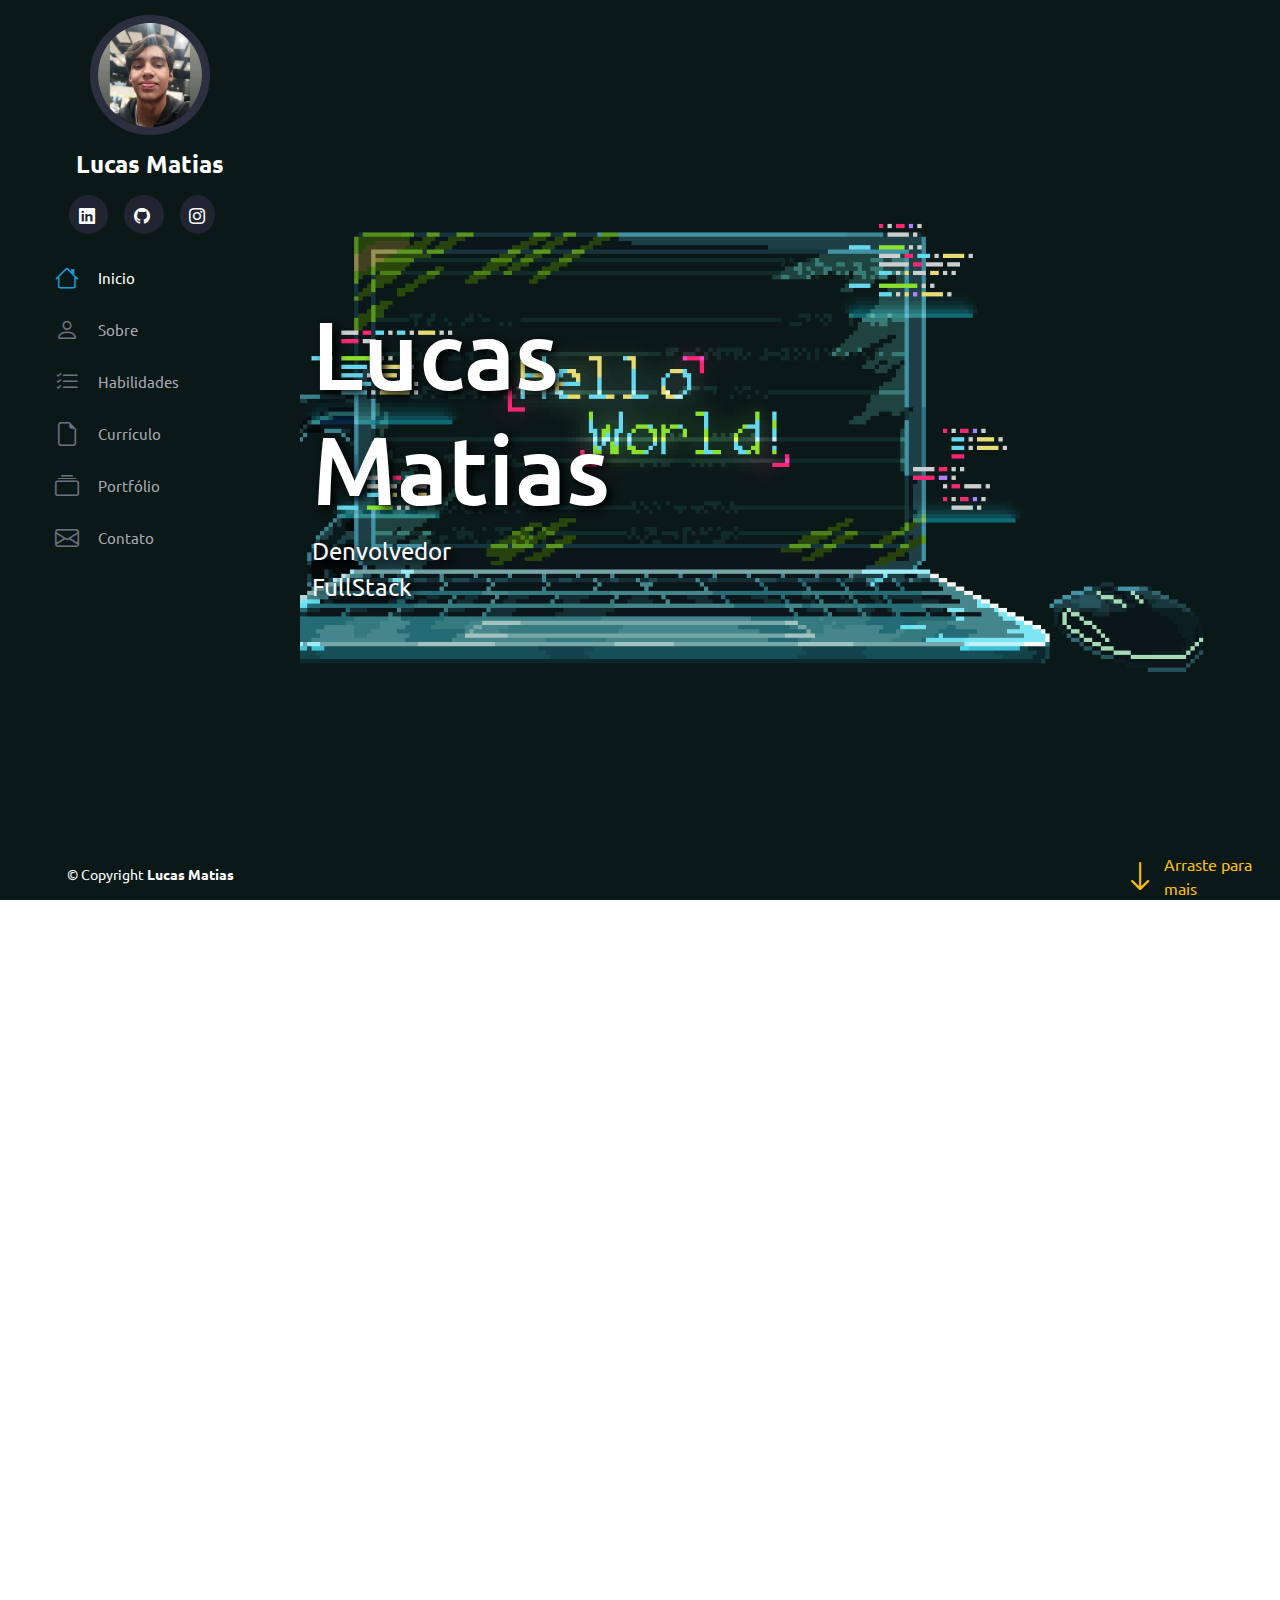
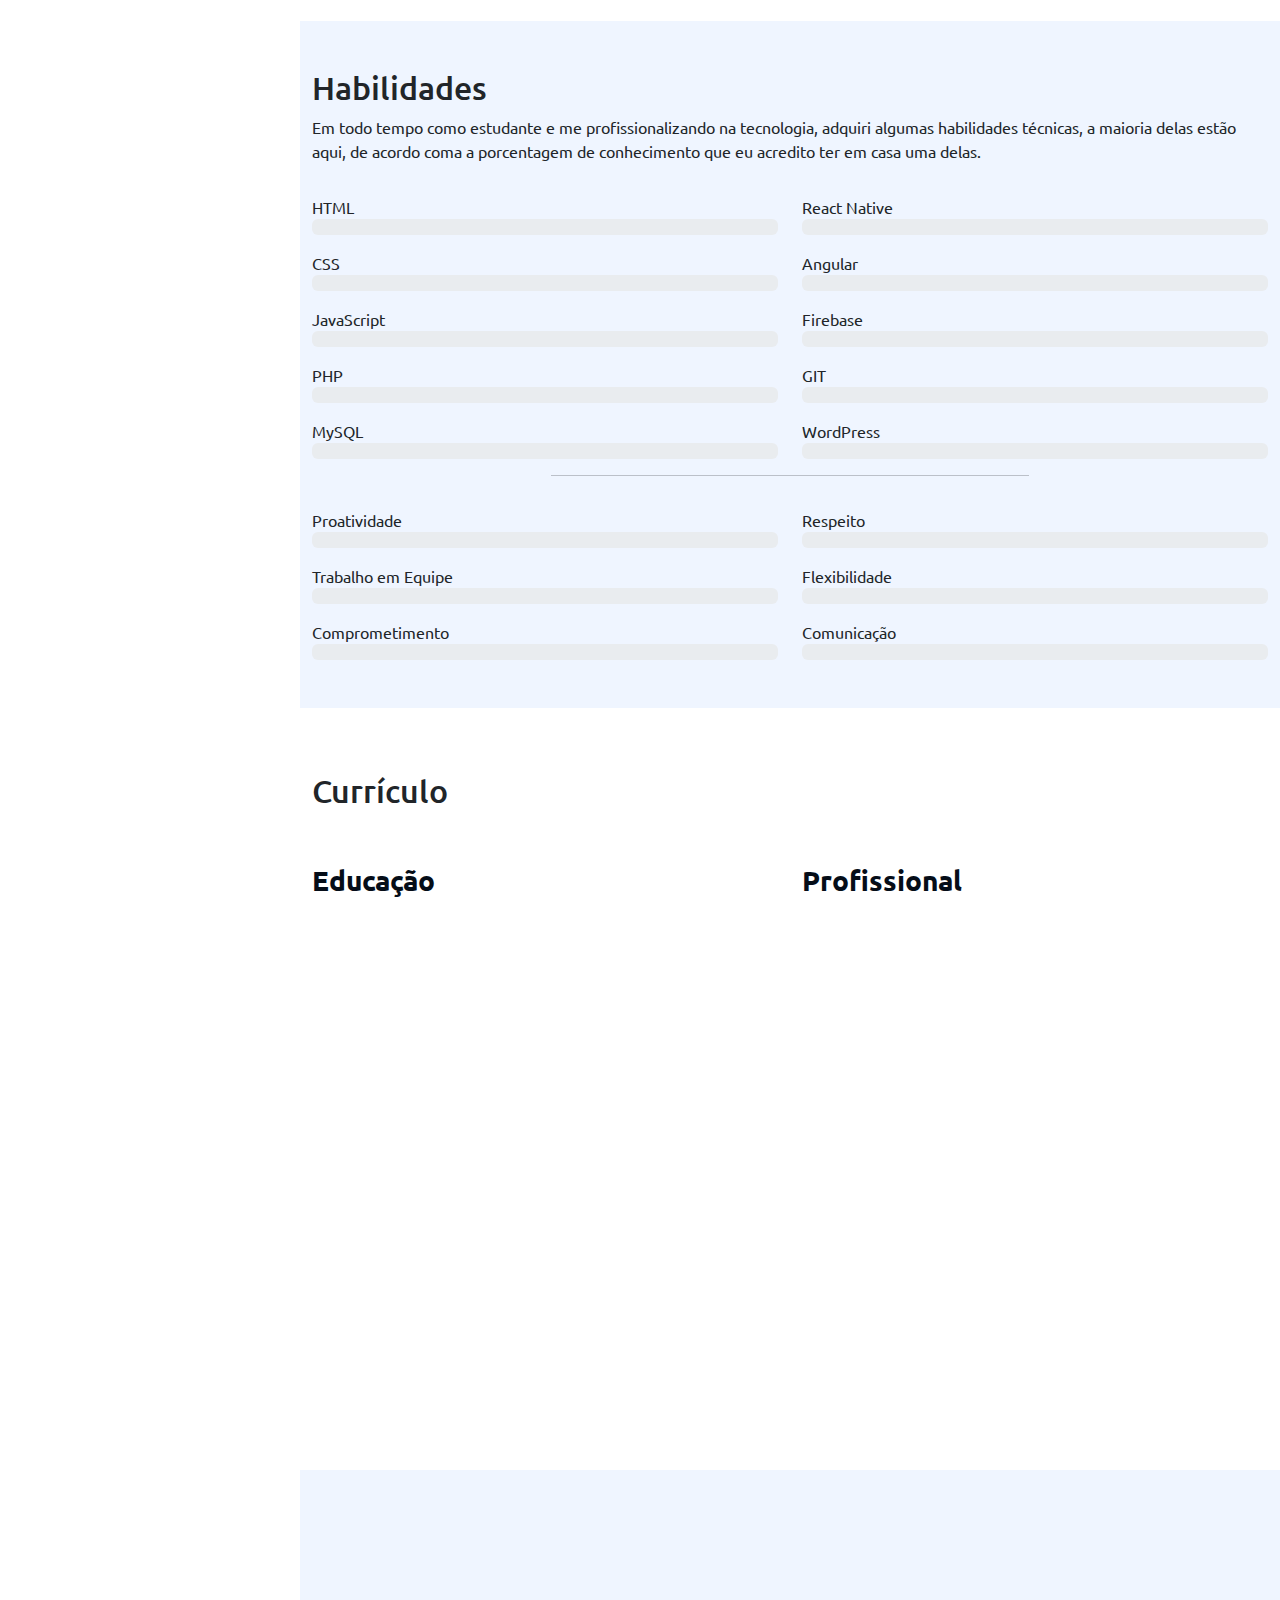
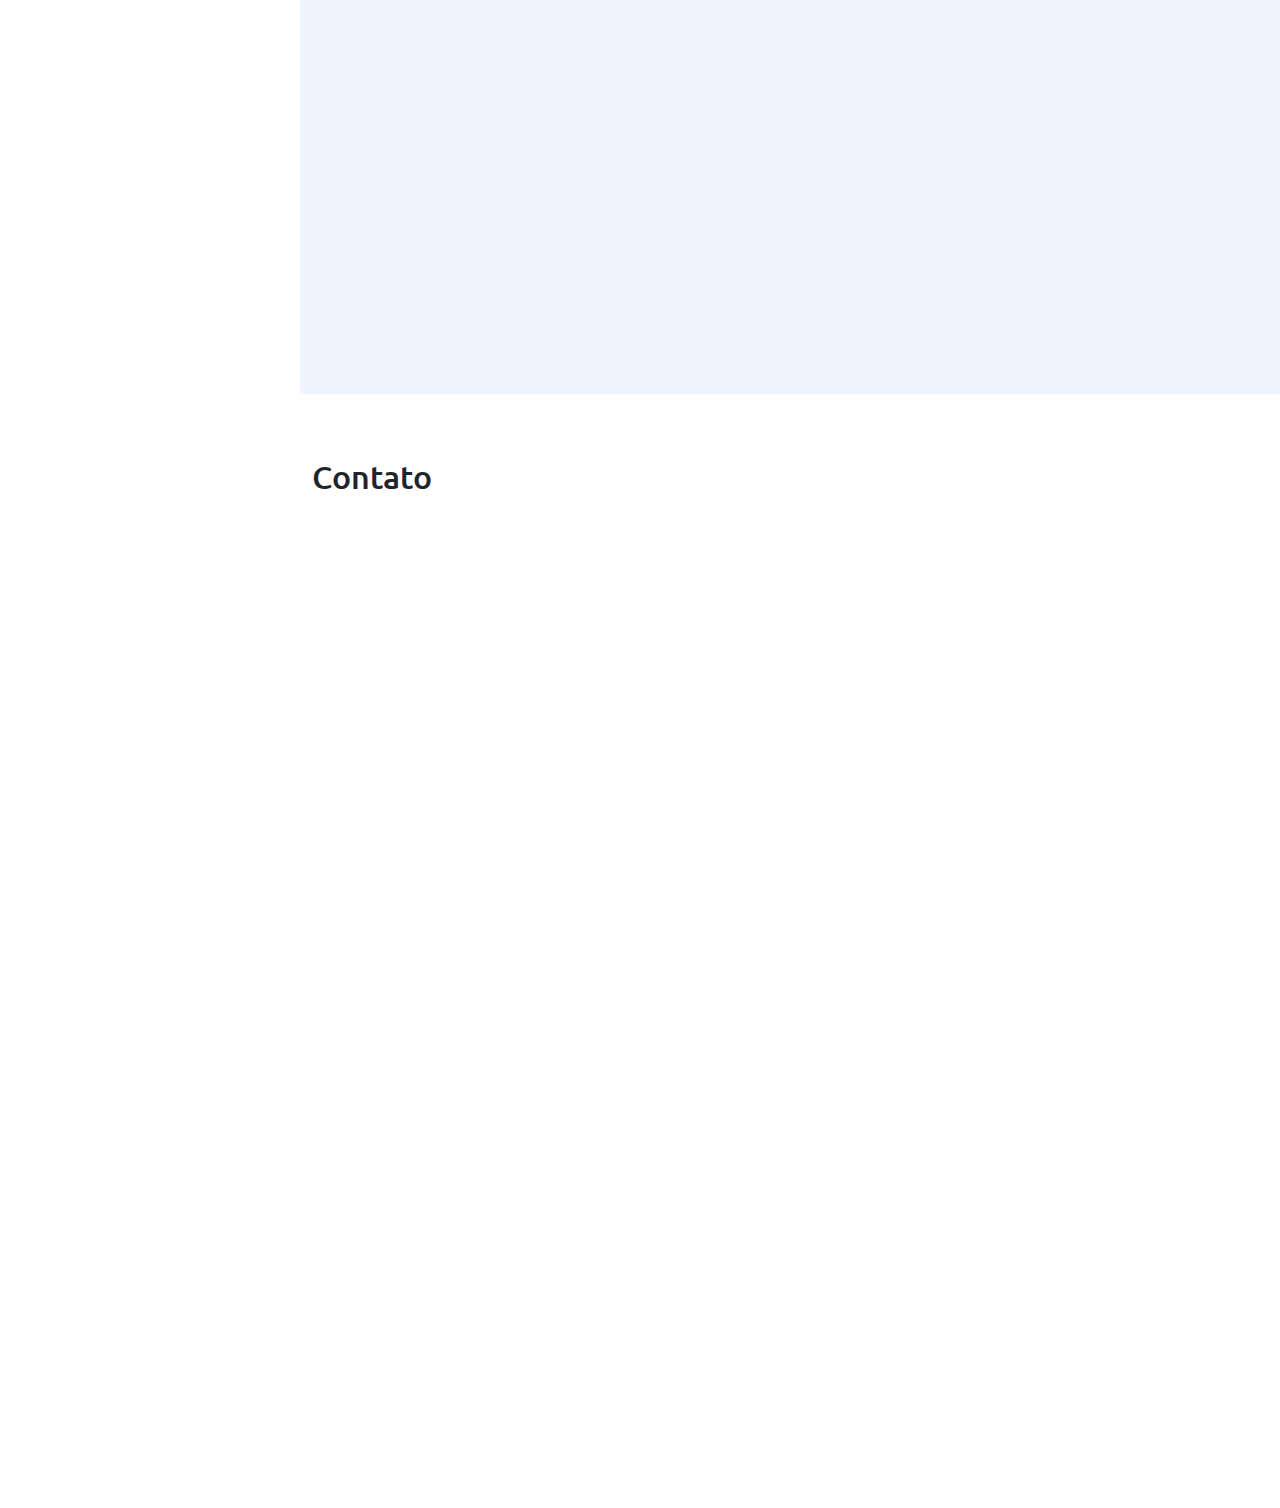
==== index.html @ ee11fd6c "mudando index" ====
<!DOCTYPE html>
<html lang="pt-br">

<head>
    <meta charset="UTF-8">
    <meta http-equiv="X-UA-Compatible" content="IE=edge">
    <meta name="viewport" content="width=device-width, initial-scale=1.0">
    <link rel="stylesheet" href="../static/bootstrap/css/bootstrap.css">
    <link rel="stylesheet" href="../static/style.css">
    <link rel="icon" type="image/png" href="../static/img/Icon.png">
    <link rel="stylesheet" href="https://cdn.jsdelivr.net/npm/bootstrap-icons@1.10.3/font/bootstrap-icons.css">
    <title>Portfólio | Lucas Matias</title>
</head>

<body>

    <i class="bi bi-list menu-mobile"></i>

    <aside id="header">
        <section class="profile">
            <img src="../static/img/perfil.png" alt="Foto do Lucas">
            <h1> Lucas Matias </h1>
            <div class="social-links mt-4 text-center">
                <a target="_blank" href="https://www.linkedin.com/in/lucas-matias-da-silva-a723561b2/">
                    <i class="bi bi-linkedin"></i>
                </a>
                <a target="_blank" href="https://github.com/LucasMatiasSilva">
                    <i class="bi bi-github"></i>
                </a>
                <a target="_blank" href="https://www.instagram.com/lucas_matias077/">
                    <i class="bi bi-instagram"></i>
                </a>
            </div>
        </section>

        <nav id="navbar" class="nav-menu">
            <ul class="nav flex-column">
                <li class="nav-item">
                    <a class="nav-link active" aria-current="page" href="#inicio"><i class="bi bi-house"></i>Inicio</a>
                </li>
                <li class="nav-item">
                    <a class="nav-link" href="#sobre"><i class="bi bi-person"></i>Sobre</a>
                </li>
                <li class="nav-item">
                    <a class="nav-link" href="#habilidades"><i class="bi bi-list-check"></i>Habilidades</a>
                </li>
                <li class="nav-item">
                    <a class="nav-link" href="#curriculo"><i class="bi bi-file-earmark"></i>Currículo</a>
                </li>
                <li class="nav-item">
                    <a class="nav-link" href="#portfolio"><i class="bi bi-collection"></i>Portfólio</a>
                </li>
                <li class="nav-item">
                    <a class="nav-link" href="#contato"><i class="bi bi-envelope"></i>Contato</a>
                </li>
        </nav>
    </aside>

    <main id="main">

        <section id="inicio" class="row m-0 p-0">
            <div class="col-md-5 d-flex justify-content-center align-items-center flex-column">
                <h2 class="text-white text-shadow"> Lucas Matias </h2>
                <span id="subtitle" class="text-light">Denvolvedor FullStack</span>
            </div>

            <div class="col-md-7 d-flex justify-content-end align-items-end">
                <div id="arraste" class="d-flex align-items-center">
                    <i class="bi bi-arrow-down text-warning pe-2 fs-2" aria-hidden="true"></i>
                    <a href="#sobre" class="text-warning">Arraste para mais</a>
                </div>
            </div>
        </section>

        <section class="container mt-5" id="sobre">
            <div class="row w-100">
                <div class="col-md-12" data-anime="down">
                    <h2 class="pt-3">Sobre</h2>
                    <p>
                        Sei no quanto a educação pode mudar realidades, isso porque tive a oportunidade de me formar no
                        curso técnico de desenvolvimento
                        de sistemas, e atualmente, curso análise em desenvolvimento de sistemas, e esse fator mudo minha
                        mente por completo. A partir disso fui me aprimorando a cada dia, estudando e trabalhando para
                        ser o melhor de mim,
                        hoje estou a procura de uma oportunidade no mercado de trabalho na área de desenvolvimento, me
                        apaixonei pela tecnologia
                        e por tudo que ela pode me proporcionar. Linguagens, criação de sites, desenvolver para web e
                        mobile, isso é o que faço,
                        a minha vocação!.
                    </p>
                </div>
            </div>
            <div class="row mt-4">
                <div class="col-md-4">
                    <img class="img-fluid shadow" src="../static/img/perfil.png" alt="Foto do Lucas" data-anime="left">
                </div>

                <div class="col-md-8" data-anime="right">
                    <h3>Desenvolvedor FullStack</h3>
                    <p>
                        Atulmente estou estudando tecnologias como Angular, React Native, porém já tenho conhecimentos
                        com
                        HTML, CSS, JavaScript, Php e MySQL
                    </p>

                    <div class="row mt-3 mb-3">
                        <div class="col-md-6 fs-5">
                            <ul class="list-group list-group-flush">
                                <li class="list-group-item">
                                    Niver: <span class="fw-lighter"> 10 de Setembro de 2004 </span>
                                </li>
                                <li class="list-group-item">
                                    Idade: <span class="fw-lighter"> 18 anos </span>
                                </li>
                                <li class="list-group-item">
                                    Cidade: <span class="fw-lighter"> Votorantim </span>
                                </li>
                                <li class="list-group-item">
                                    Estado: <span class="fw-lighter"> São Paulo </span>
                                </li>
                            </ul>
                        </div>
                        <div class="col-md-6 fs-5">
                            <ul class="list-group list-group-flush">
                                <li class="list-group-item">
                                    Hobby: <span class="fw-lighter"> Futebol </span>
                                </li>
                                <li class="list-group-item">
                                    Site: <a target="_blank" href=""
                                        class="fw-lighter text-decoration-none link-dark">links.lucasmatias</a>
                                </li>
                                <li class="list-group-item">
                                    Trabalho: <span class="fw-lighter"> Desenvolvedor </span>
                                </li>
                                <li class="list-group-item">
                                    Experiência: <span class="fw-lighter"> 3 anos </span>
                                </li>
                            </ul>
                        </div>
                    </div>

                    <p>
                        Além de desenvolver, também estudo junto de amigos e colegas, criando projetos simples e
                        dinâmicos, ajudando também
                        na evolução de cada um e na minha evolução.
                    </p>
                </div>
            </div>
        </section>

        <section class="mt-5 section-bg" id="habilidades">

            <div class="container pb-5">
                <h2 class="pt-5">Habilidades</h2>
                <p>
                    Em todo tempo como estudante e me profissionalizando na tecnologia, adquiri algumas habilidades
                    técnicas,
                    a maioria delas estão aqui, de acordo coma a porcentagem de conhecimento que eu acredito ter em casa
                    uma delas.
                </p>

                <div class="row">
                    <div class="col-md-6">
                        <p class="mt-3 mb-0">HTML</p>
                        <div class="progress" role="progressbar" aria-label="Example with label" aria-valuenow="25"
                            aria-valuemin="0" aria-valuemax="100">
                            <div class="progress-bar" style="width: 90%" data-anime="left">90%</div>
                        </div>
                        <p class="mt-3 mb-0">CSS</p>
                        <div class="progress" role="progressbar" aria-label="Example with label" aria-valuenow="25"
                            aria-valuemin="0" aria-valuemax="100">
                            <div class="progress-bar" style="width: 75%" data-anime="left">75%</div>
                        </div>
                        <p class="mt-3 mb-0">JavaScript</p>
                        <div class="progress" role="progressbar" aria-label="Example with label" aria-valuenow="25"
                            aria-valuemin="0" aria-valuemax="100">
                            <div class="progress-bar" style="width: 65%" data-anime="left">65%</div>
                        </div>
                        <p class="mt-3 mb-0">PHP</p>
                        <div class="progress" role="progressbar" aria-label="Example with label" aria-valuenow="25"
                            aria-valuemin="0" aria-valuemax="100">
                            <div class="progress-bar" style="width: 60%" data-anime="left">60%</div>
                        </div>
                        <p class="mt-3 mb-0">MySQL</p>
                        <div class="progress" role="progressbar" aria-label="Example with label" aria-valuenow="25"
                            aria-valuemin="0" aria-valuemax="100">
                            <div class="progress-bar" style="width: 50%" data-anime="left">50%</div>
                        </div>
                    </div>
                    <div class="col-md-6">
                        <p class="mt-3 mb-0">React Native</p>
                        <div class="progress" role="progressbar" aria-label="Example with label" aria-valuenow="25"
                            aria-valuemin="0" aria-valuemax="100">
                            <div class="progress-bar" style="width: 45%" data-anime="left">45%</div>
                        </div>
                        <p class="mt-3 mb-0">Angular</p>
                        <div class="progress" role="progressbar" aria-label="Example with label" aria-valuenow="25"
                            aria-valuemin="0" aria-valuemax="100">
                            <div class="progress-bar" style="width: 40%" data-anime="left">35%</div>
                        </div>
                        <p class="mt-3 mb-0">Firebase</p>
                        <div class="progress" role="progressbar" aria-label="Example with label" aria-valuenow="25"
                            aria-valuemin="0" aria-valuemax="100">
                            <div class="progress-bar" style="width: 60%" data-anime="left">60%</div>
                        </div>
                        <p class="mt-3 mb-0">GIT</p>
                        <div class="progress" role="progressbar" aria-label="Example with label" aria-valuenow="25"
                            aria-valuemin="0" aria-valuemax="100">
                            <div class="progress-bar" style="width: 80%" data-anime="left">80%</div>
                        </div>
                        <p class="mt-3 mb-0">WordPress</p>
                        <div class="progress" role="progressbar" aria-label="Example with label" aria-valuenow="25"
                            aria-valuemin="0" aria-valuemax="100">
                            <div class="progress-bar" style="width: 85%" data-anime="left">85%</div>
                        </div>
                    </div>
                </div>

                <hr class="w-50 me-auto ms-auto">

                <div class="row">
                    <div class="col-md-6">
                        <p class="mt-3 mb-0">Proatividade</p>
                        <div class="progress" role="progressbar" aria-label="Example with label" aria-valuenow="25"
                            aria-valuemin="0" aria-valuemax="100">
                            <div class="progress-bar" style="width: 95%" data-anime="left">95%</div>
                        </div>
                        <p class="mt-3 mb-0">Trabalho em Equipe</p>
                        <div class="progress" role="progressbar" aria-label="Example with label" aria-valuenow="25"
                            aria-valuemin="0" aria-valuemax="100">
                            <div class="progress-bar" style="width: 98%" data-anime="left">98%</div>
                        </div>
                        <p class="mt-3 mb-0">Comprometimento</p>
                        <div class="progress" role="progressbar" aria-label="Example with label" aria-valuenow="25"
                            aria-valuemin="0" aria-valuemax="100">
                            <div class="progress-bar" style="width: 95%" data-anime="left">95%</div>
                        </div>
                    </div>
                    <div class="col-md-6">
                        <p class="mt-3 mb-0">Respeito</p>
                        <div class="progress" role="progressbar" aria-label="Example with label" aria-valuenow="25"
                            aria-valuemin="0" aria-valuemax="100">
                            <div class="progress-bar" style="width: 100%" data-anime="left">100%</div>
                        </div>
                        <p class="mt-3 mb-0">Flexibilidade</p>
                        <div class="progress" role="progressbar" aria-label="Example with label" aria-valuenow="25"
                            aria-valuemin="0" aria-valuemax="100">
                            <div class="progress-bar" style="width: 80%" data-anime="left">80%</div>
                        </div>
                        <p class="mt-3 mb-0">Comunicação</p>
                        <div class="progress" role="progressbar" aria-label="Example with label" aria-valuenow="25"
                            aria-valuemin="0" aria-valuemax="100">
                            <div class="progress-bar" style="width: 90%" data-anime="left">90%</div>
                        </div>
                    </div>
                </div>
            </div>
        </section>

        <section class="mt-5 cv" id="curriculo">

            <div class="container pb-5">
                <h2 class="pt-3 pb-4">Currículo</h2>

                <div class="row">
                    <div class="col-md-6">
                        <h3 class="cv-title">Educação</h3>

                        <div class="cv-item" data-anime="up">
                            <h4>Tecnólogo Análise em Desenvolvimento de Sistemas</h4>
                            <h5>2023 - atual</h5>
                            <p><em>Faculdade Anhanguera</em></p>
                            <p>
                                Graduação voltada a área de desenvolvimento com foco em análise de sistemas e
                                criação de softwares.
                            </p>
                        </div>
                        <div class="cv-item" data-anime="up">
                            <h4>Técnico em Desenvolvimento de Sistemas</h4>
                            <h5>2020-2022</h5>
                            <p><em>ETEC - Escola Técnica Estadual de São Paulo</em></p>
                            <p>
                                Técnico voltado a programação de computadores e introdução a sistemas.
                            </p>
                        </div>
                    </div>
                    <div class="col-md-6">
                        <h3 class="cv-title">Profissional</h3>

                        <div class="cv-item" data-anime="up">
                            <h4>Desenvolvedor React Native</h4>
                            <h5>2022</h5>
                            <p><em>Trabalho de Conclusão de Curso - TCC</em></p>
                            <p>
                                Criação de aplicativo para gerenciar comedouro automático para animais de estimação,
                                utilizando banco de dados Firebase Firestore, para conexão com arduino,
                                responsável pela liberação da ração através de um mecânismo.
                            </p>
                        </div>
                        <div class="cv-item" data-anime="up">
                            <h4>Desenvolvedor Web</h4>
                            <h5>2021</h5>
                            <p><em>Website Futenados</em></p>
                            <p>
                                Criação de website responsivo utilizando WordPress, HTML e CSS, indicando as melhores
                                chuteiras para atletas de futebol.
                            </p>
                        </div>
                    </div>
                </div>
            </div>

        </section>

        <section class="section-bg mt-5" id="portfolio">
            <div class="container pb-5 pt-5" data-anime="left">
                <h2 class="pb-4">Portfólio</h2>

                <div id="carouselPorftolio" class="carousel carousel-dark slide">
                    <div class="carousel-indicators">
                        <button type="button" data-bs-target="#carouselPorftolio" data-bs-slide-to="0" class="active"
                            aria-current="true" aria-label="Slide 1"></button>
                        <button type="button" data-bs-target="#carouselPorftolio" data-bs-slide-to="1"
                            aria-label="Slide 2"></button>
                    </div>
                    <div class="carousel-inner">
                        <div class="carousel-item active" data-bs-interval="10000">

                            <div class="row row-cols-1 row-cols-md-3 g-4">
                                <div class="col">
                                    <div class="card">
                                        <img src="../static/img/pokemon-unite.jpg" class="card-img-top"
                                            alt="Layout HTML CSS">
                                        <div class="card-body">
                                            <h5 class="card-title">Pokemon-Unite</h5>
                                            <p class="card-text">
                                                Um projeto criado em HTML CSS e JavaScript para rotas API, usando
                                                responsividade e estilização,
                                                baseado em um jogo de cartas do anime Pokemón.
                                                <a target="_blank"
                                                    href="https://github.com/LucasMatiasSilva/Pokemon-Unite">
                                                    <i class="bi bi-link-45deg"></i>
                                                </a>
                                            </p>
                                        </div>
                                    </div>
                                </div>
                                <div class="col">
                                    <div class="card">
                                        <img src="../static/img/Futenados.png" class="card-img-top"
                                            alt="Layout HTML CSS">
                                        <div class="card-body">
                                            <h5 class="card-title">Futenados</h5>
                                            <p class="card-text">
                                                Projeto criado em WordPress HTML e CSS para amantes de futebol que
                                                buscam as melhores chuteiras.
                                                <a target="_blank" href="https://pw3webhost.000webhostapp.com/">
                                                    <i class="bi bi-link-45deg"></i>
                                                </a>
                                            </p>
                                        </div>
                                    </div>
                                </div>
                                <div class="col">
                                    <div class="card">
                                        <img src="../static/img/MyPet.png" class="card-img-top" alt="Layout HTML CSS">
                                        <div class="card-body">
                                            <h5 class="card-title">MyPet</h5>
                                            <p class="card-text">
                                                Projeto FullStack feito em React Native, e Firestore Firebase para
                                                cadastrar horários.
                                                <a target="_blank" href="https://github.com/LucasMatiasSilva/My-Pet">
                                                    <i class="bi bi-link-45deg"></i>
                                                </a>
                                            </p>
                                        </div>
                                    </div>
                                </div>
                            </div>

                        </div>
                        <div class="carousel-item" data-bs-interval="2000">
                            <div class="row row-cols-1 row-cols-md-3 g-4">
                                <div class="col">
                                    <div class="card">
                                        <img src="../static/img/form.png" class="card-img-top" alt="Layout HTML CSS">
                                        <div class="card-body">
                                            <h5 class="card-title">Formulário de Cadastro</h5>
                                            <p class="card-text">
                                                Um projeto em PHP e MySQL para cadastrar dados e salvar em um banco de
                                                dados.
                                                <a target="_blank"
                                                    href="https://github.com/LucasMatiasSilva/Form-Cadastro">
                                                    <i class="bi bi-link-45deg"></i>
                                                </a>
                                            </p>
                                        </div>
                                    </div>
                                </div>
                                <div class="col">
                                    <div class="card">
                                        <img src="../static/img/tarefas.png" class="card-img-top" alt="Layout HTML CSS">
                                        <div class="card-body">
                                            <h5 class="card-title">Minhas Tarefas</h5>
                                            <p class="card-text">
                                                Projeto criado em PHP para o usuário adicionar e excluir tarefas
                                                cotidianas.
                                                <a target="_blank"
                                                    href="https://github.com/LucasMatiasSilva/Minhas-Tarefas">
                                                    <i class="bi bi-link-45deg"></i>
                                                </a>
                                            </p>
                                        </div>
                                    </div>
                                </div>
                            </div>
                        </div>
                    </div>
                    <button class="carousel-control-prev" type="button" data-bs-target="#carouselPorftolio"
                        data-bs-slide="prev">
                        <span class="carousel-control-prev-icon" aria-hidden="true"></span>
                        <span class="visually-hidden">Previous</span>
                    </button>
                    <button class="carousel-control-next" type="button" data-bs-target="#carouselPorftolio"
                        data-bs-slide="next">
                        <span class="carousel-control-next-icon" aria-hidden="true"></span>
                        <span class="visually-hidden">Next</span>
                    </button>
                </div>
            </div>
        </section>

        <section class="pt-5 pb-5" id="contato">
            <div class="container mb-5">
                <h2 class="pt-3 pb-3"> Contato </h2>

                <div class="row">
                    <div data-anime="up">
                        <div class="card p-5 shadow border-0 section-bg">
                            <div class="endereco">
                                <div class="row">
                                    <div class="col-md-6">
                                        <h4><i class="bi bi-geo-alt"></i> Localização: </h4>
                                        <p> Votorantim, SP </p>
                                    </div>
                                    <div class="col-md-6">
                                        <h4><i class="bi bi-envelope"></i> Email: </h4>
                                    <p><a href="mailto:lucasmatiassilva101@gmail.com"> lucasmatiassilva101@gmail.com </a></p>
                                    </div>
                                </div>
                                <iframe
                                    src="https://www.google.com/maps/embed?pb=!1m18!1m12!1m3!1d914.4186482295338!2d-47.49287987079254!3d-23.544203569582425!2m3!1f0!2f0!3f0!3m2!1i1024!2i768!4f13.1!3m3!1m2!1s0x94c58bb202ec7c53%3A0xb38979871dd83667!2sRua%20MMDC%20-%20Jardim%20Tatiana%2C%20Votorantim%20-%20SP%2C%2018119-225!5e0!3m2!1spt-BR!2sbr!4v1676301519784!5m2!1spt-BR!2sbr"
                                    width="400" height="300" style="border:0;" allowfullscreen="" loading="lazy" class="w-100 mt-3"
                                    referrerpolicy="no-referrer-when-downgrade">
                                </iframe>
                            </div>
                        </div>
                    </div>
                </div>
            </div>
        </section>
    </main>

    <footer id="footer">
        <div class="container">
            <div class="text-center">
                &copy; Copyright <strong>Lucas Matias</strong>
            </div>
        </div>
    </footer>
    <script src="../static/bootstrap/js/bootstrap.bundle.min.js"></script>
    <script src="../static/script.js"></script>
</body>

</html>
---- static/style.css ----
@import url('https://fonts.googleapis.com/css2?family=Roboto:wght@300&family=Ubuntu:ital,wght@0,300;0,400;0,500;0,700;1,300;1,400;1,500;1,700&display=swap');

html,
body {
    font-family: Ubuntu, Arial;
    width: 100%;
    height: 100%;
}

#header {
    position: fixed;
    top: 0;
    left: 0;
    bottom: 0;
    background: #0A1817;
    overflow-y: auto;
    width: 300px;
    transition: all ease-in-out 0.5s;
    padding: 0 15px;
    z-index: 9997;
}

#header .profile img {
    margin: 15px auto;
    display: block;
    width: 120px;
    border: 8px solid #2c2f3f;
    border-radius: 50%;
}

#header .profile h1 {
    font-size: 24px;
    margin: 0;
    padding: 0;
    font-weight: 600;
    color: #fff;
    -moz-text-align-last: center;
    text-align-last: center;
}

#header .profile .social-links a {
    font-size: 1rem;
    background: #212431;
    color: #fff;
    padding: 0.6rem;
    margin-right: 1rem;
    border-radius: 50%;
    transition: 0.3s;
    text-decoration: none;
}

#header .profile .social-links a:hover {
    background: #149ddd;
}

.nav-menu {
    padding: 1.5rem;
}

.nav-menu a,
.nav-menu a:focus i {
    display: flex;
    align-items: center;
    color: #a8a9b4;
    transition: 0.3s;
    font-size: 15px;
}

.nav-menu a i,
.nav-menu a:focus i {
    color: #6f7180;
    font-size: 24px;
    padding-right: 0.8em;
}

.nav-menu a:hover,
.nav-menu .active,
.nav-menu .active:focus,
.nav-menu li:hover>a {
    text-decoration: none;
    color: #fff;
}

.nav-menu a:hover i,
.nav-menu .active i,
.nav-menu .active:focus i,
.nav-menu li:hover>a i {
    color: #149ddd;
}

#main {
    margin-left: 300px;
}

section#inicio {
    background-image: url('./img/banner.gif');
    background-repeat: no-repeat;
    background-size: cover;
    background-attachment: fixed;
    background-position: center;

    width: 100%;
    height: 100vh;
}

section#inicio h2 {
    font-size: 6rem;
}

section#inicio span#subtitle {
    margin-right: 12rem;
    font-size: 1.5rem;
    text-shadow: 4px 4px 10px #000000;
}

.text-shadow {
    text-shadow: 4px 4px 10px #000000;
}

section#inicio div#arraste {
    width: 9rem;
}

section#inicio div#arraste a {
    text-decoration: none;
}

i.menu-mobile {
    position: fixed;
    color: #fff;
    background-color: #0A1817;
    right: 1rem;
    top: 1rem;
    font-size: 1.5rem;
    border-radius: 15%;
    cursor: pointer;
    z-index: 10px;
    width: 40px;
    height: 45px;
    display: none;
    justify-content: center;
    align-items: center;
}

.menu-nav-active {
    overflow: hidden;
}

.menu-nav-active #header {
    left: 0;
}

@media (max-width: 1024px) {
    #header {
        left: -300px;
    }

    i.menu-mobile {
        display: flex;
    }

    section#inicio h2 {
        font-size: 3.5rem;
    }

    section#inicio span#subtitle {
        margin-right: 0;
        font-size: 1rem;
    }

    #main {
        margin-left: 0;
    }
}

*::-webkit-scrollbar {
    width: 10px;
}

*::-webkit-scrollbar-track {
    width: 12px;
    box-shadow: inset 0 0 .3rem #000000;
    background-color: #fff;
}

*::-webkit-scrollbar-thumb {
    background-color: #0A1817;
}

.section-bg {
    background-color: #eff5ff;
}

.cv .cv-title {
    font-weight: 700;
    margin-top: 20px;
    margin-bottom: 20px;
    color: #050d18;
}

.cv .cv-item {
    padding: 0 0 20px 20px;
    margin-top: -2px;
    border-left: 2px solid #1f5297;
    position: relative;
}

.cv .cv-item h4 {
    line-height: 18px;
    font-weight: 600;
    text-transform: uppercase;
    font-family: 'Popins', sans-serif;
    color: #050d18;
    margin-bottom: 10px;
    line-height: 26px;
}

.cv .cv-item h5 {
    background: #e4edf9;
    padding: 5px 15px;
    display: inline-block;
    font-weight: 600;
    margin-bottom: 10px;
}

.cv .cv-item::before {
    content: "";
    position: absolute;
    top: 0;
    left: -9px;
    width: 16px;
    height: 16px;
    border: 2px solid #1f5297;
    background: #fff;
    border-radius: 50%;
}

.carousel-control-prev {
    margin-left: -8rem;
}

.carousel-control-next {
    margin-right: -8rem;
}

.carousel-indicators {
    margin-bottom: -35px;
}

[data-anime] {
    opacity: 0;
    transition: 1s;
}

[data-anime="down"] {
    transform: translate3d(0, -100%, 0);
}

[data-anime="up"] {
    transform: translate3d(0, 100%, 0);
}

[data-anime="left"] {
    transform: translate3d(-100%, 0, 0);
}

[data-anime="right"] {
    transform: translate3d(50px, -100px, 0);
}

[data-anime].animate {
    opacity: 1;
    transform: translate3d(0, 0, 0);
}

@media (max-width: 1860px) {
    .carousel-control-prev {
        margin-left: 0;
    }

    .carousel-control-next {
        margin-right: 0;
    }

    [data-anime="right"]{
        transform: translate3d(0, 100%, 0);
    }
}

#footer{
    padding: 15px;
    color: #fff;
    font-size: 14px;
    position: fixed;
    left: 0;
    bottom: 0;
    width: 300px;
    z-index: 9999;
    background-color: #0A1817;
    transition: .3s;
  }
  
  @media (max-width: 1012px) {
    #footer{
      position: static;
      width: auto;
      padding: 20px 15px;
    }
  }
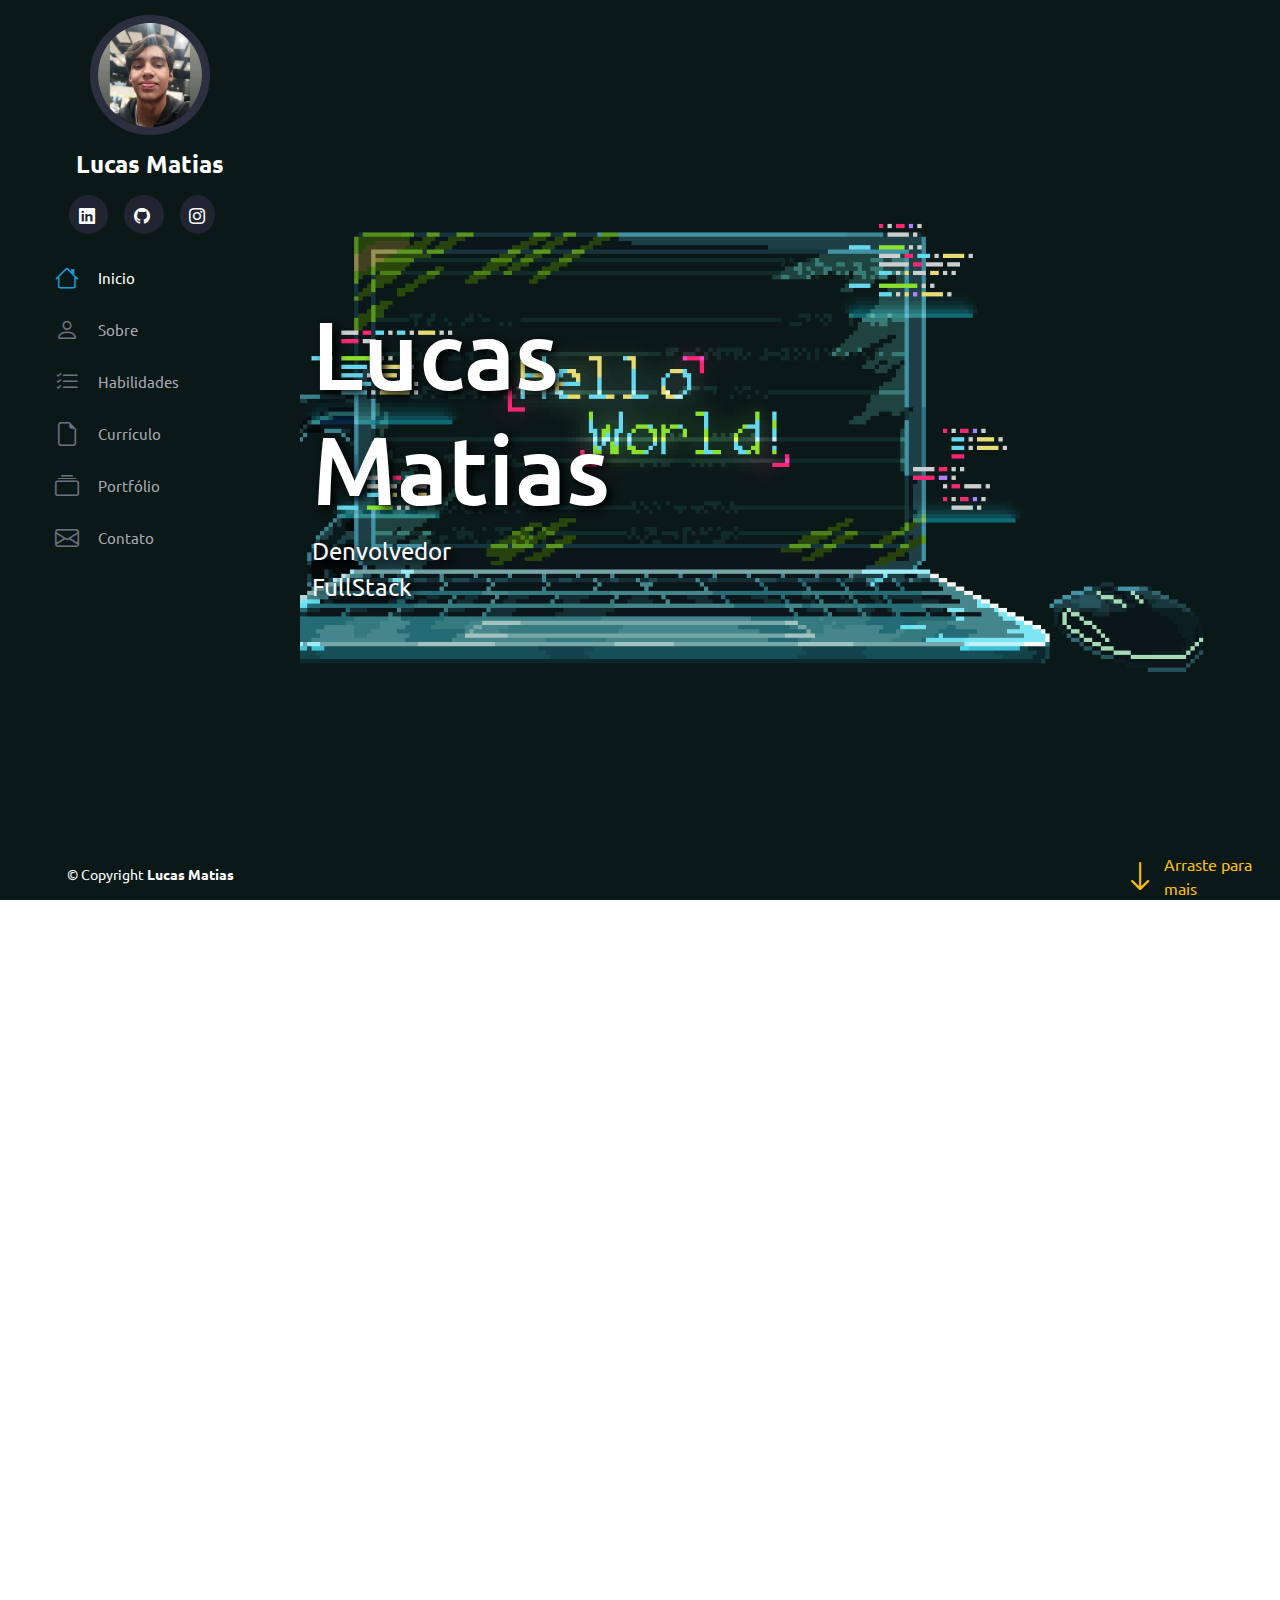
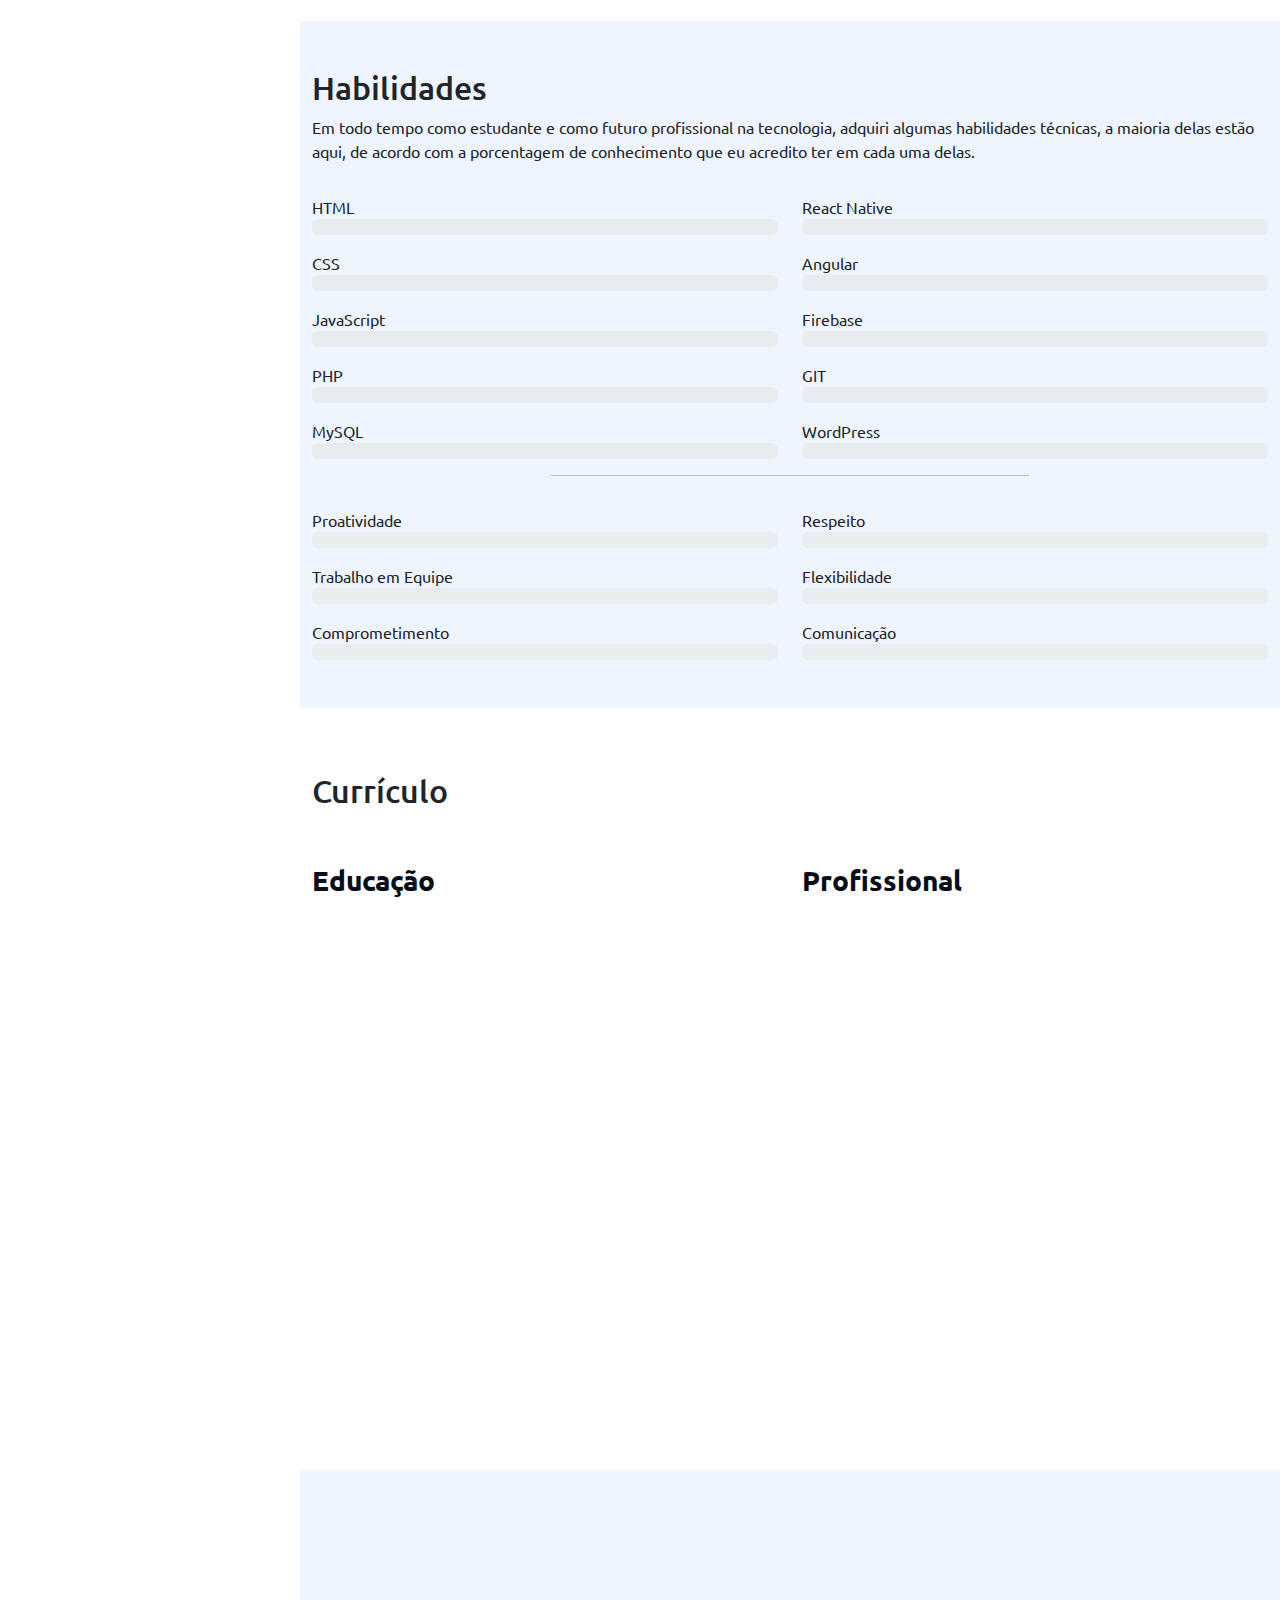
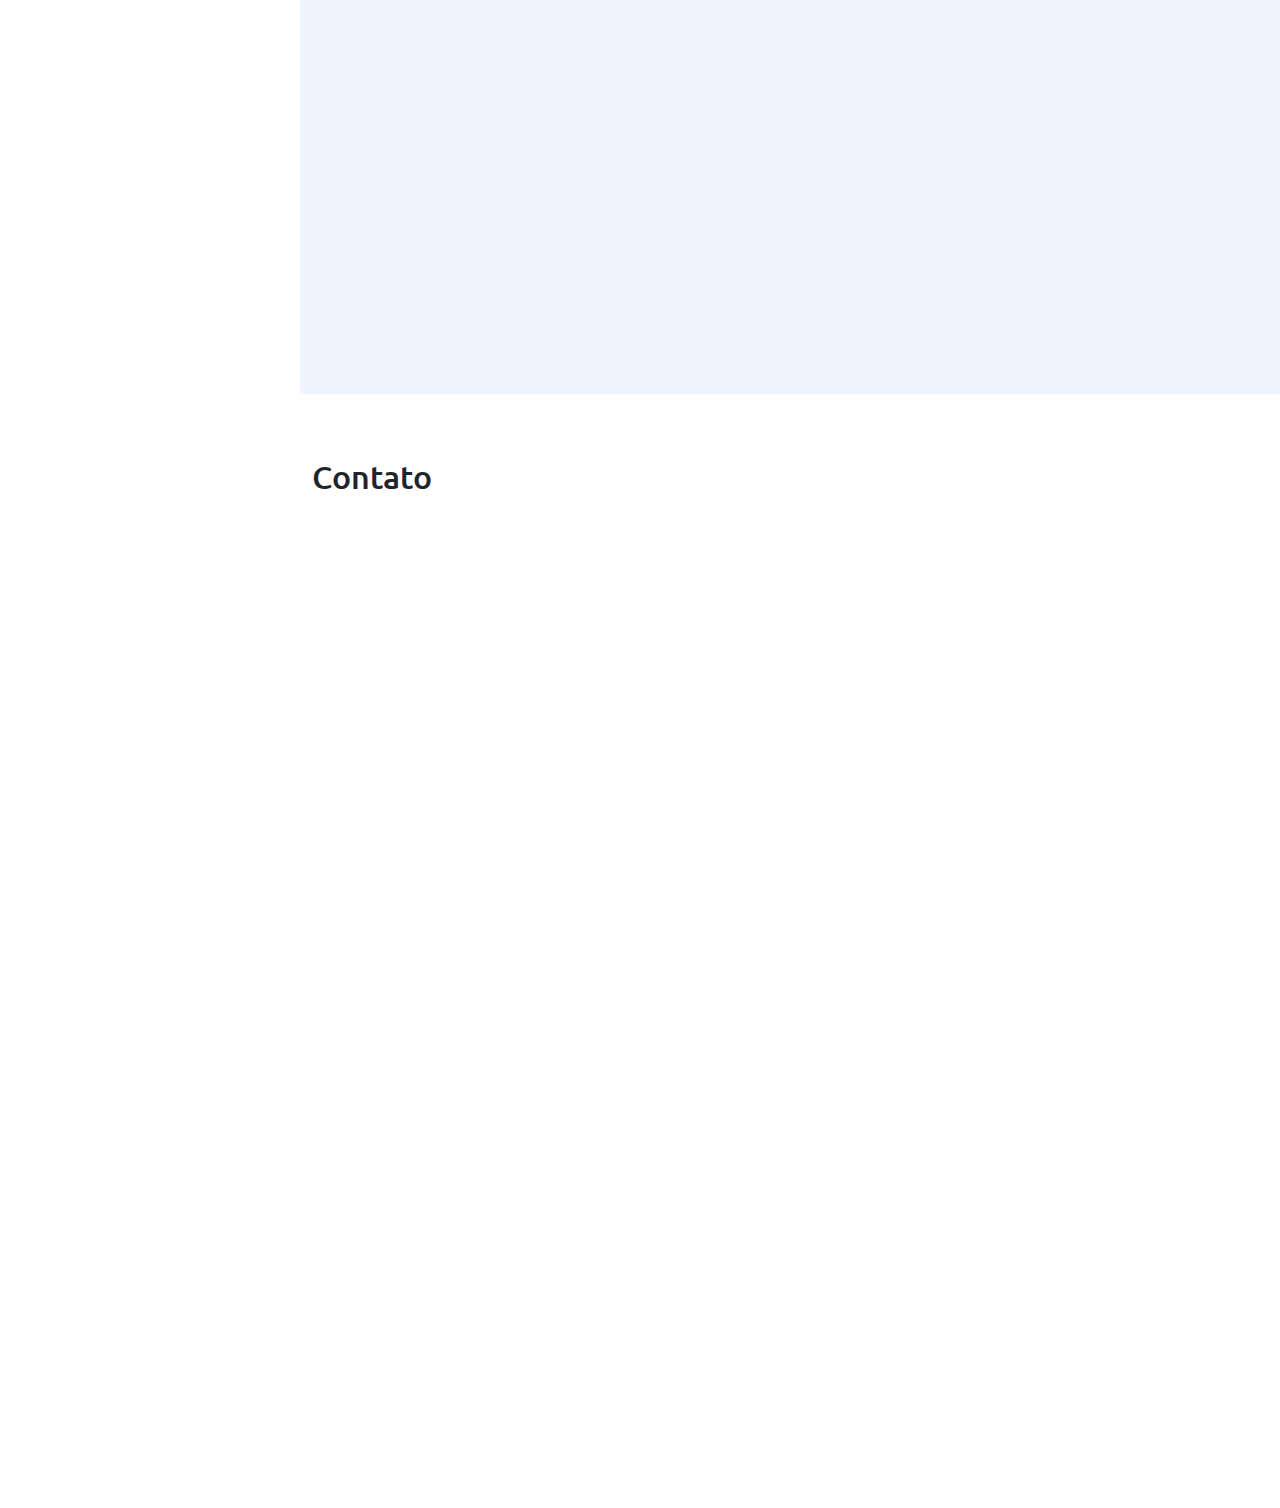
==== commit 25f6166f: "melhoria no texto habilidades" ====
--- a/index.html
+++ b/index.html
@@ -79,7 +79,7 @@
                     <p>
                         Sei no quanto a educação pode mudar realidades, isso porque tive a oportunidade de me formar no
                         curso técnico de desenvolvimento
-                        de sistemas, e atualmente, curso análise em desenvolvimento de sistemas, e esse fator mudo minha
+                        de sistemas, e atualmente, curso análise em desenvolvimento de sistemas, e esse fator mudou minha
                         mente por completo. A partir disso fui me aprimorando a cada dia, estudando e trabalhando para
                         ser o melhor de mim,
                         hoje estou a procura de uma oportunidade no mercado de trabalho na área de desenvolvimento, me
@@ -153,9 +153,9 @@
             <div class="container pb-5">
                 <h2 class="pt-5">Habilidades</h2>
                 <p>
-                    Em todo tempo como estudante e me profissionalizando na tecnologia, adquiri algumas habilidades
+                    Em todo tempo como estudante e como futuro profissional na tecnologia, adquiri algumas habilidades
                     técnicas,
-                    a maioria delas estão aqui, de acordo coma a porcentagem de conhecimento que eu acredito ter em casa
+                    a maioria delas estão aqui, de acordo com a porcentagem de conhecimento que eu acredito ter em cada
                     uma delas.
                 </p>
 
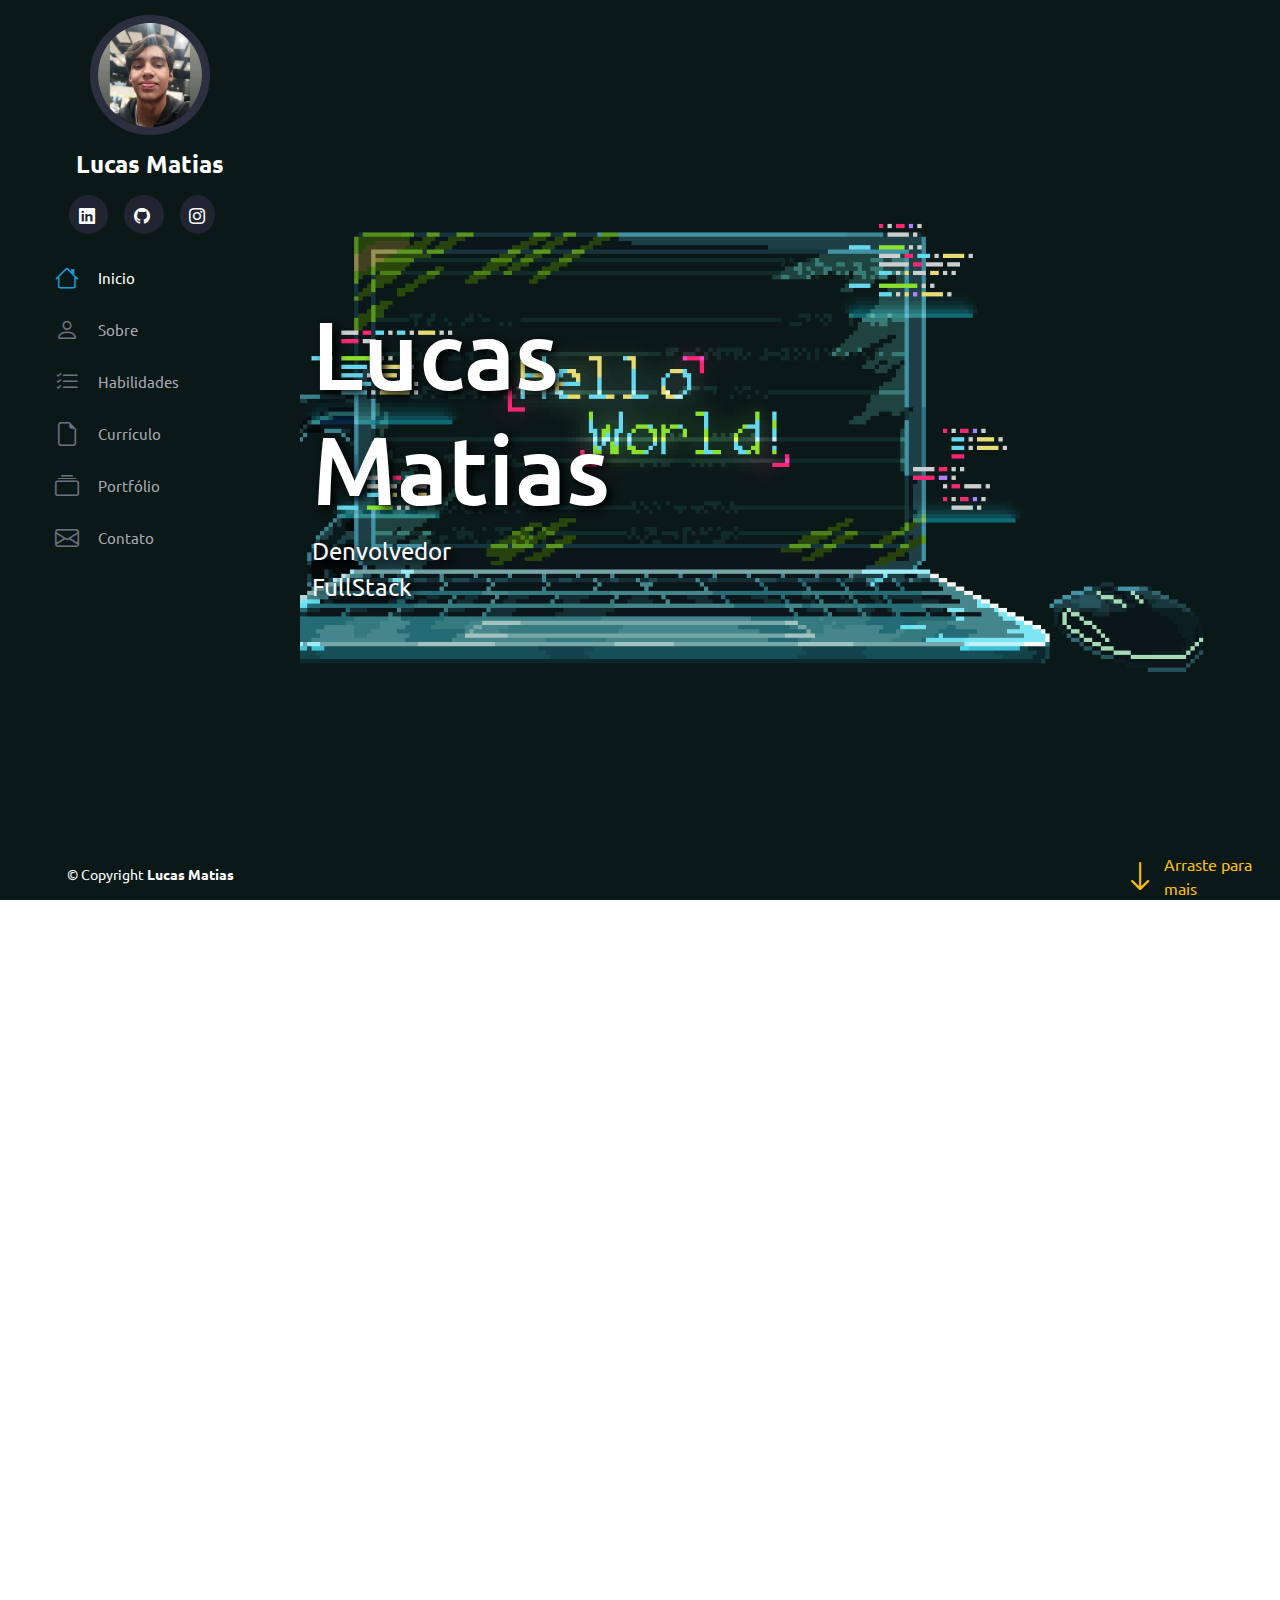
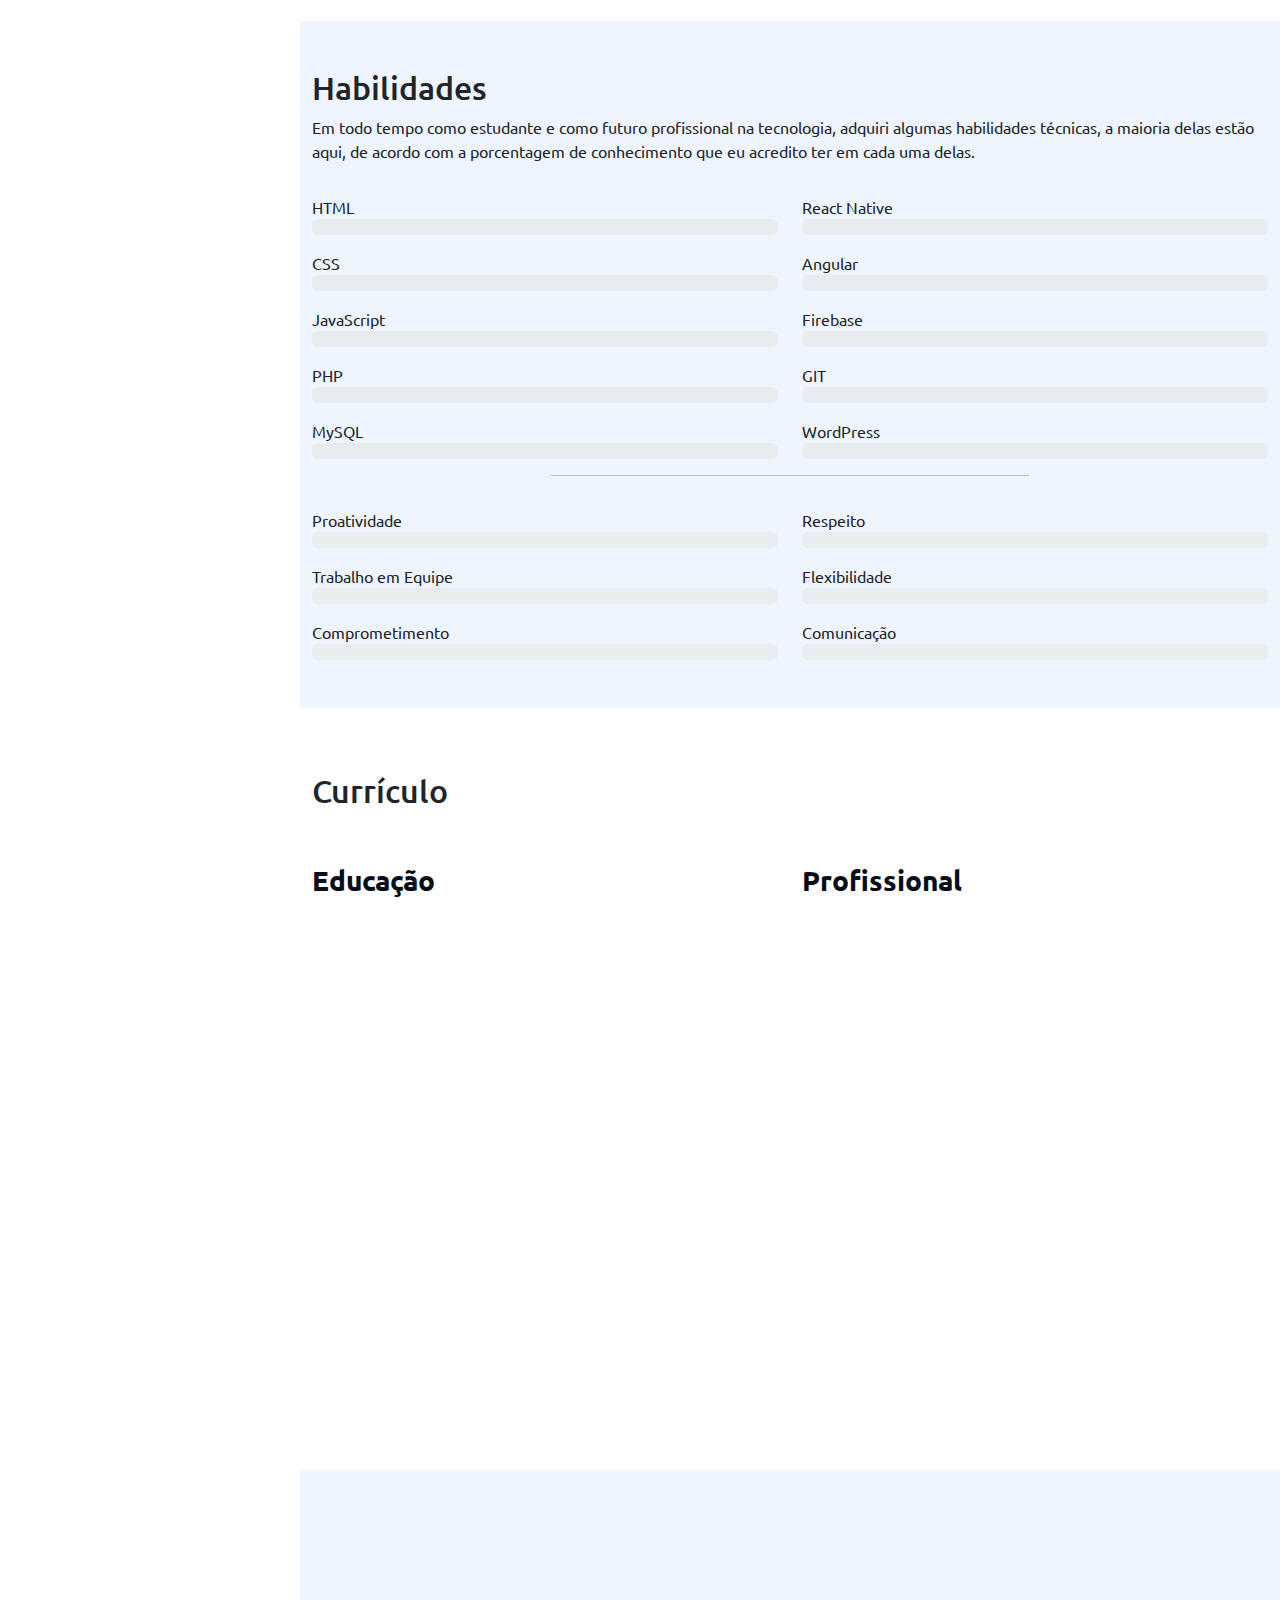
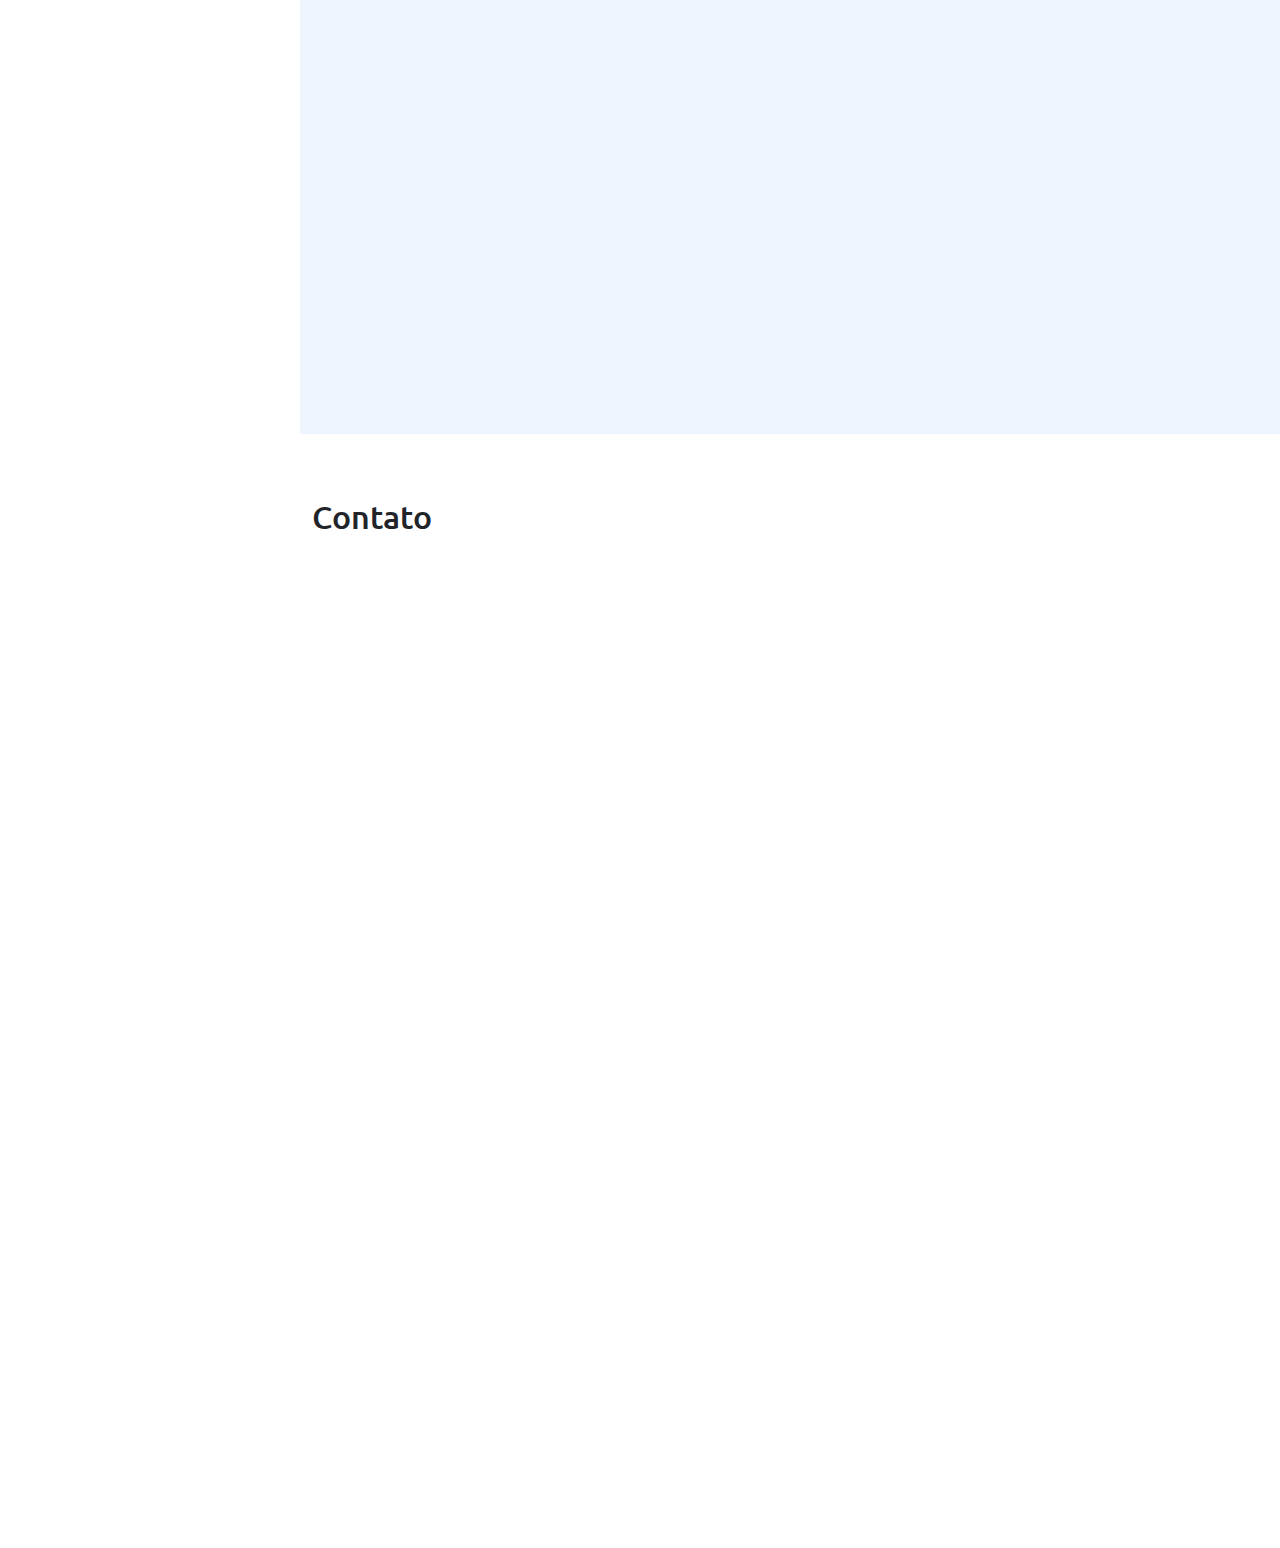
==== commit 396b28dc: "estilização links" ====
--- a/index.html
+++ b/index.html
@@ -337,11 +337,17 @@
                                                 Um projeto criado em HTML CSS e JavaScript para rotas API, usando
                                                 responsividade e estilização,
                                                 baseado em um jogo de cartas do anime Pokemón.
+                                            </p>
+                                            <div class="d-flex justify-content-center">
+                                                <a id="link" target="_blank"
+                                                    href="https://github.com/LucasMatiasSilva/Pokemon-Unite">
+                                                    <i class="bi bi-github"></i>
+                                                </a>
                                                 <a target="_blank"
-                                                    href="https://github.com/LucasMatiasSilva/Pokemon-Unite">
+                                                    href="https://pokemonunitelucasmatias.netlify.app/">
                                                     <i class="bi bi-link-45deg"></i>
                                                 </a>
-                                            </p>
+                                            </div>
                                         </div>
                                     </div>
                                 </div>
@@ -354,10 +360,12 @@
                                             <p class="card-text">
                                                 Projeto criado em WordPress HTML e CSS para amantes de futebol que
                                                 buscam as melhores chuteiras.
+                                            </p>
+                                            <div class="d-flex justify-content-center">
                                                 <a target="_blank" href="https://pw3webhost.000webhostapp.com/">
                                                     <i class="bi bi-link-45deg"></i>
                                                 </a>
-                                            </p>
+                                            </div>
                                         </div>
                                     </div>
                                 </div>
@@ -369,10 +377,12 @@
                                             <p class="card-text">
                                                 Projeto FullStack feito em React Native, e Firestore Firebase para
                                                 cadastrar horários.
+                                            </p>
+                                            <div class="d-flex justify-content-center">
                                                 <a target="_blank" href="https://github.com/LucasMatiasSilva/My-Pet">
                                                     <i class="bi bi-link-45deg"></i>
                                                 </a>
-                                            </p>
+                                            </div>
                                         </div>
                                     </div>
                                 </div>
@@ -389,11 +399,13 @@
                                             <p class="card-text">
                                                 Um projeto em PHP e MySQL para cadastrar dados e salvar em um banco de
                                                 dados.
+                                            </p>
+                                            <div class="d-flex justify-content-center">
                                                 <a target="_blank"
                                                     href="https://github.com/LucasMatiasSilva/Form-Cadastro">
                                                     <i class="bi bi-link-45deg"></i>
                                                 </a>
-                                            </p>
+                                            </div>
                                         </div>
                                     </div>
                                 </div>
@@ -405,11 +417,13 @@
                                             <p class="card-text">
                                                 Projeto criado em PHP para o usuário adicionar e excluir tarefas
                                                 cotidianas.
+                                            </p>
+                                            <div class="d-flex justify-content-center">
                                                 <a target="_blank"
                                                     href="https://github.com/LucasMatiasSilva/Minhas-Tarefas">
                                                     <i class="bi bi-link-45deg"></i>
                                                 </a>
-                                            </p>
+                                            </div>
                                         </div>
                                     </div>
                                 </div>
--- a/static/style.css
+++ b/static/style.css
@@ -306,4 +306,4 @@
       width: auto;
       padding: 20px 15px;
     }
-  }+}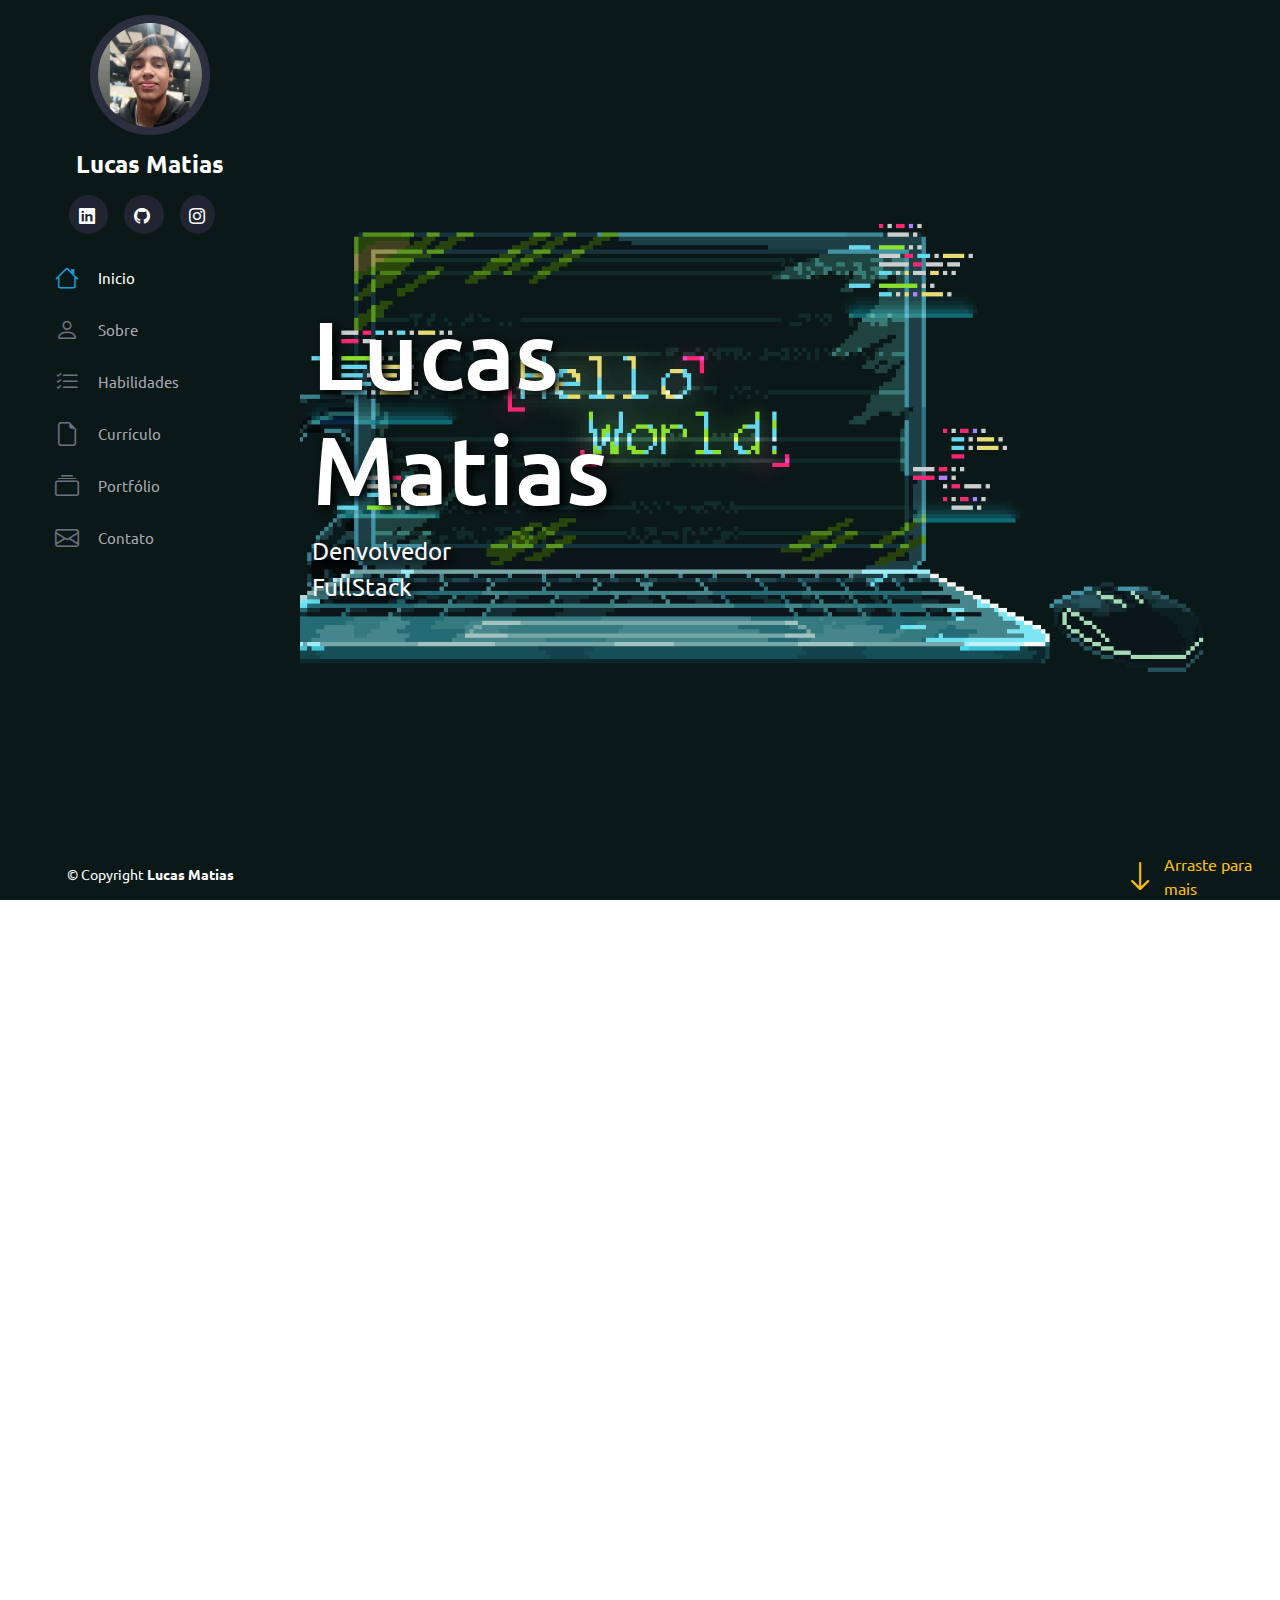
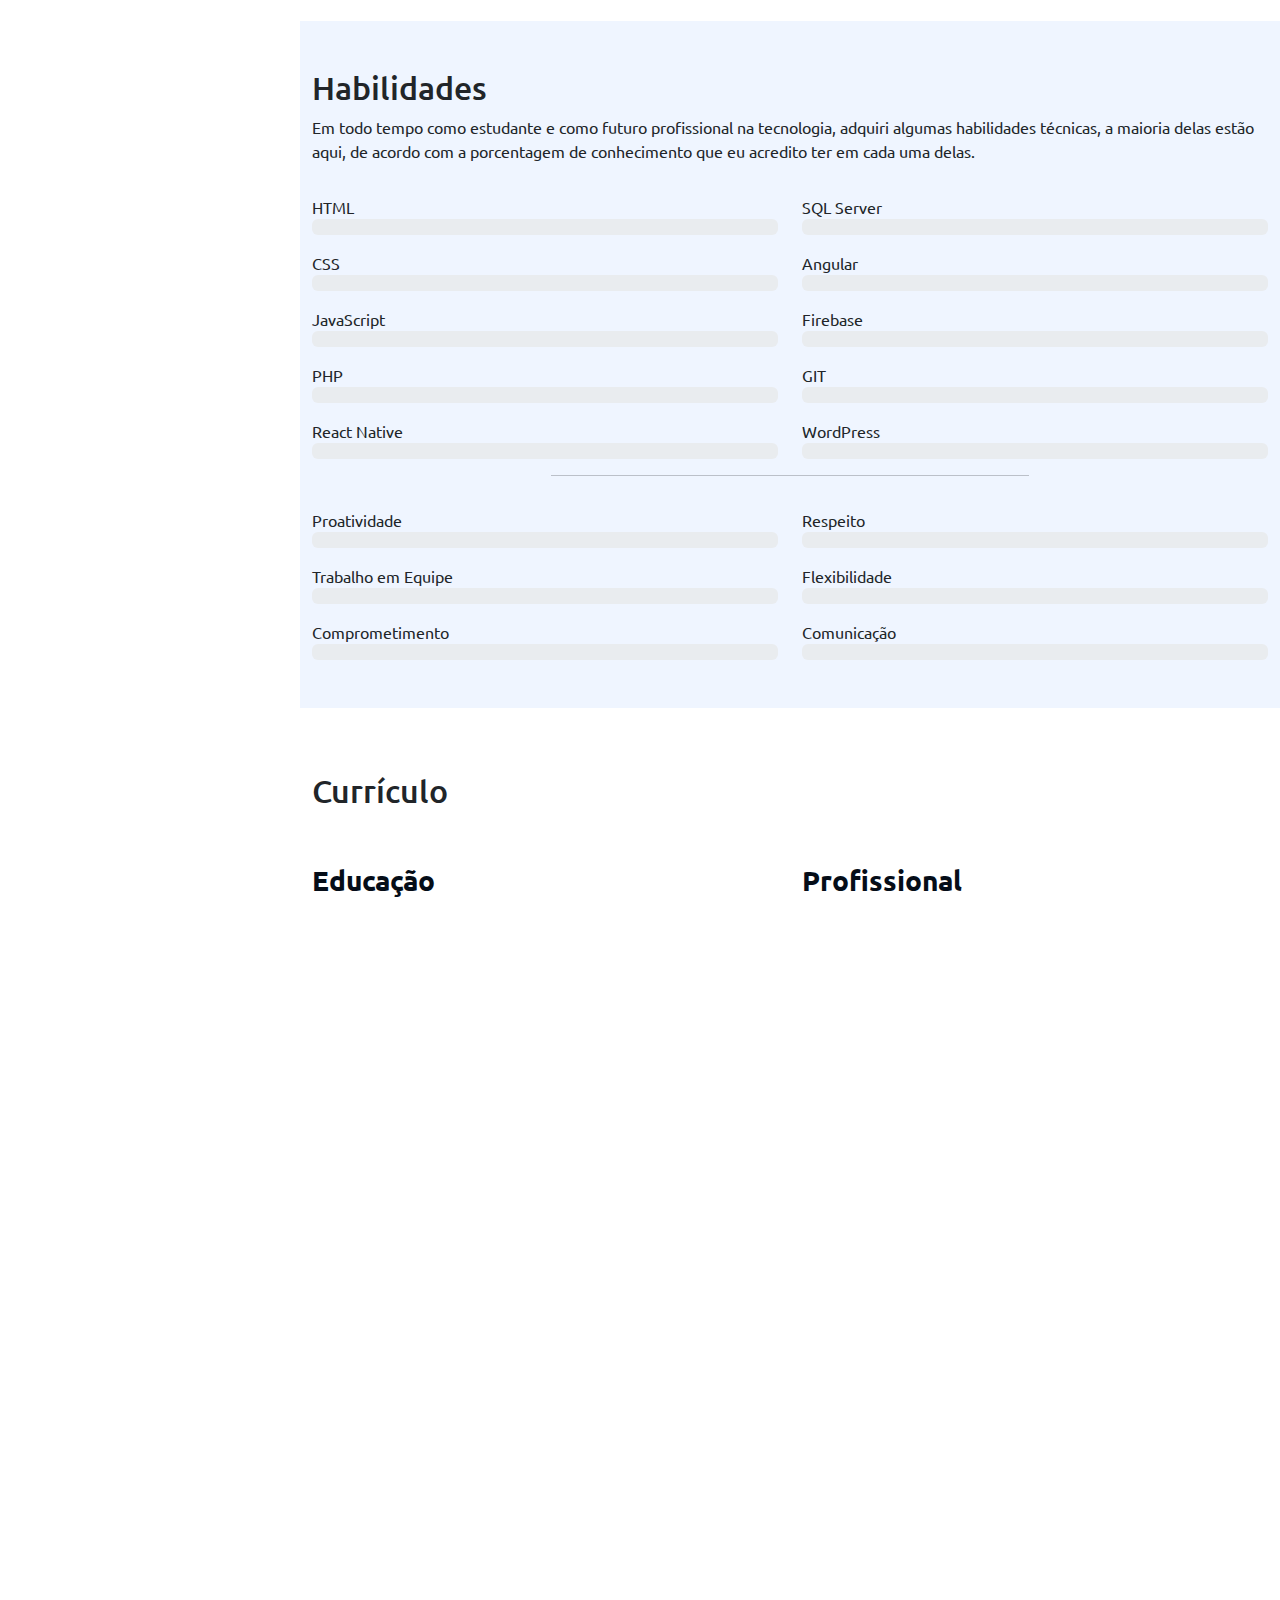
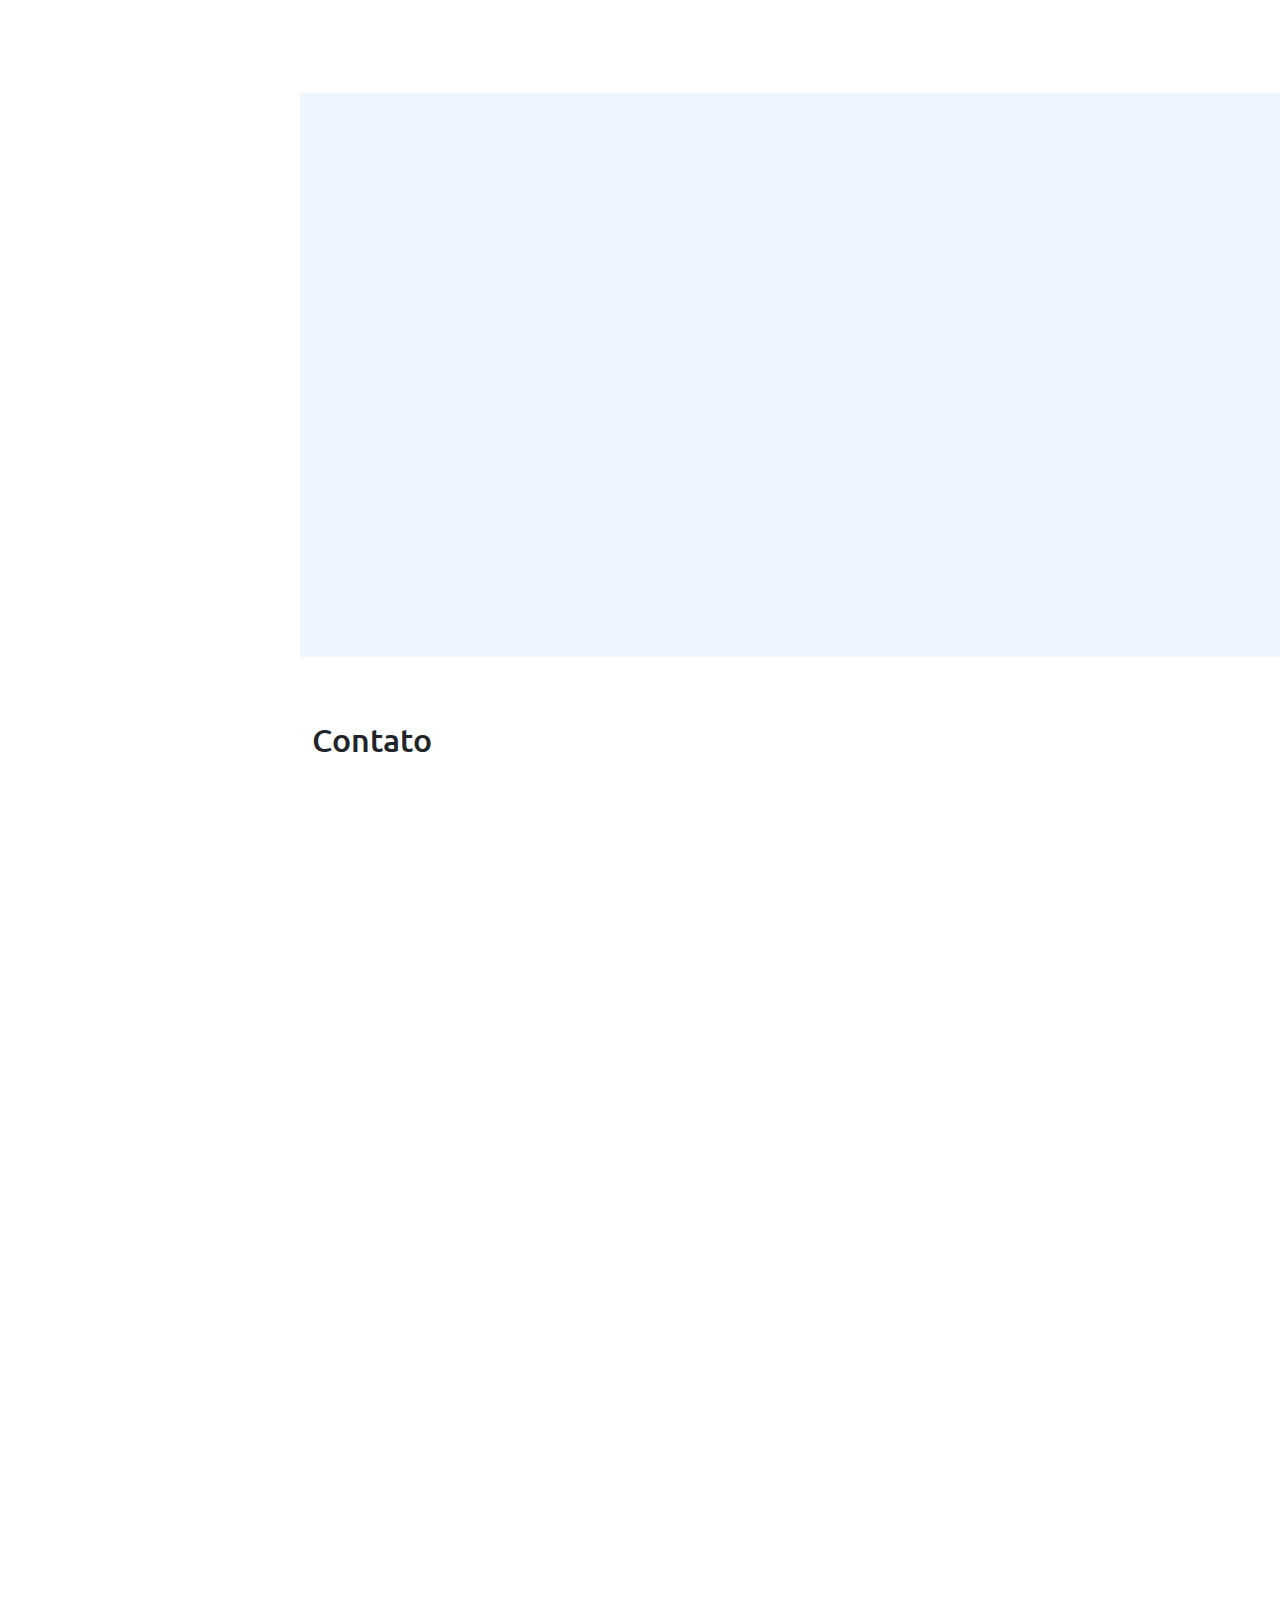
==== commit 7860becd: "Info index" ====
--- a/index.html
+++ b/index.html
@@ -63,7 +63,7 @@
                 <h2 class="text-white text-shadow"> Lucas Matias </h2>
                 <span id="subtitle" class="text-light">Denvolvedor FullStack</span>
             </div>
-
+            
             <div class="col-md-7 d-flex justify-content-end align-items-end">
                 <div id="arraste" class="d-flex align-items-center">
                     <i class="bi bi-arrow-down text-warning pe-2 fs-2" aria-hidden="true"></i>
@@ -92,7 +92,7 @@
             </div>
             <div class="row mt-4">
                 <div class="col-md-4">
-                    <img class="img-fluid shadow" src="../static/img/perfil.png" alt="Foto do Lucas" data-anime="left">
+                    <img class="img-fluid shadow" src="../static/img/perfil2.jpg" alt="Foto do Lucas" data-anime="left">
                 </div>
 
                 <div class="col-md-8" data-anime="right">
@@ -181,14 +181,14 @@
                             aria-valuemin="0" aria-valuemax="100">
                             <div class="progress-bar" style="width: 60%" data-anime="left">60%</div>
                         </div>
-                        <p class="mt-3 mb-0">MySQL</p>
+                        <p class="mt-3 mb-0">React Native</p>
                         <div class="progress" role="progressbar" aria-label="Example with label" aria-valuenow="25"
                             aria-valuemin="0" aria-valuemax="100">
                             <div class="progress-bar" style="width: 50%" data-anime="left">50%</div>
                         </div>
                     </div>
                     <div class="col-md-6">
-                        <p class="mt-3 mb-0">React Native</p>
+                        <p class="mt-3 mb-0">SQL Server</p>
                         <div class="progress" role="progressbar" aria-label="Example with label" aria-valuenow="25"
                             aria-valuemin="0" aria-valuemax="100">
                             <div class="progress-bar" style="width: 45%" data-anime="left">45%</div>
@@ -223,17 +223,17 @@
                         <p class="mt-3 mb-0">Proatividade</p>
                         <div class="progress" role="progressbar" aria-label="Example with label" aria-valuenow="25"
                             aria-valuemin="0" aria-valuemax="100">
-                            <div class="progress-bar" style="width: 95%" data-anime="left">95%</div>
+                            <div class="progress-bar" style="width: 100%" data-anime="left">100%</div>
                         </div>
                         <p class="mt-3 mb-0">Trabalho em Equipe</p>
                         <div class="progress" role="progressbar" aria-label="Example with label" aria-valuenow="25"
                             aria-valuemin="0" aria-valuemax="100">
-                            <div class="progress-bar" style="width: 98%" data-anime="left">98%</div>
+                            <div class="progress-bar" style="width: 100%" data-anime="left">100%</div>
                         </div>
                         <p class="mt-3 mb-0">Comprometimento</p>
                         <div class="progress" role="progressbar" aria-label="Example with label" aria-valuenow="25"
                             aria-valuemin="0" aria-valuemax="100">
-                            <div class="progress-bar" style="width: 95%" data-anime="left">95%</div>
+                            <div class="progress-bar" style="width: 100%" data-anime="left">100%</div>
                         </div>
                     </div>
                     <div class="col-md-6">
@@ -287,6 +287,16 @@
                     <div class="col-md-6">
                         <h3 class="cv-title">Profissional</h3>
 
+                        <div class="cv-item" data-anime="up">
+                            <h4>Suporte Técnico</h4>
+                            <h5>Atual</h5>
+                            <p><em>Série-Q Informática e Automação</em></p>
+                            <p>
+                                Atendimento de usuários, criação e organização de documentações, 
+                                atendimentos de chamados e serviços de infraestrutura, voltados para software 
+                                e hardware da empresa.
+                            </p>
+                        </div>
                         <div class="cv-item" data-anime="up">
                             <h4>Desenvolvedor React Native</h4>
                             <h5>2022</h5>
@@ -380,7 +390,7 @@
                                             </p>
                                             <div class="d-flex justify-content-center">
                                                 <a target="_blank" href="https://github.com/LucasMatiasSilva/My-Pet">
-                                                    <i class="bi bi-link-45deg"></i>
+                                                    <i class="bi bi-github"></i>
                                                 </a>
                                             </div>
                                         </div>
@@ -403,7 +413,7 @@
                                             <div class="d-flex justify-content-center">
                                                 <a target="_blank"
                                                     href="https://github.com/LucasMatiasSilva/Form-Cadastro">
-                                                    <i class="bi bi-link-45deg"></i>
+                                                    <i class="bi bi-github"></i>
                                                 </a>
                                             </div>
                                         </div>
@@ -421,7 +431,7 @@
                                             <div class="d-flex justify-content-center">
                                                 <a target="_blank"
                                                     href="https://github.com/LucasMatiasSilva/Minhas-Tarefas">
-                                                    <i class="bi bi-link-45deg"></i>
+                                                    <i class="bi bi-github"></i>
                                                 </a>
                                             </div>
                                         </div>
